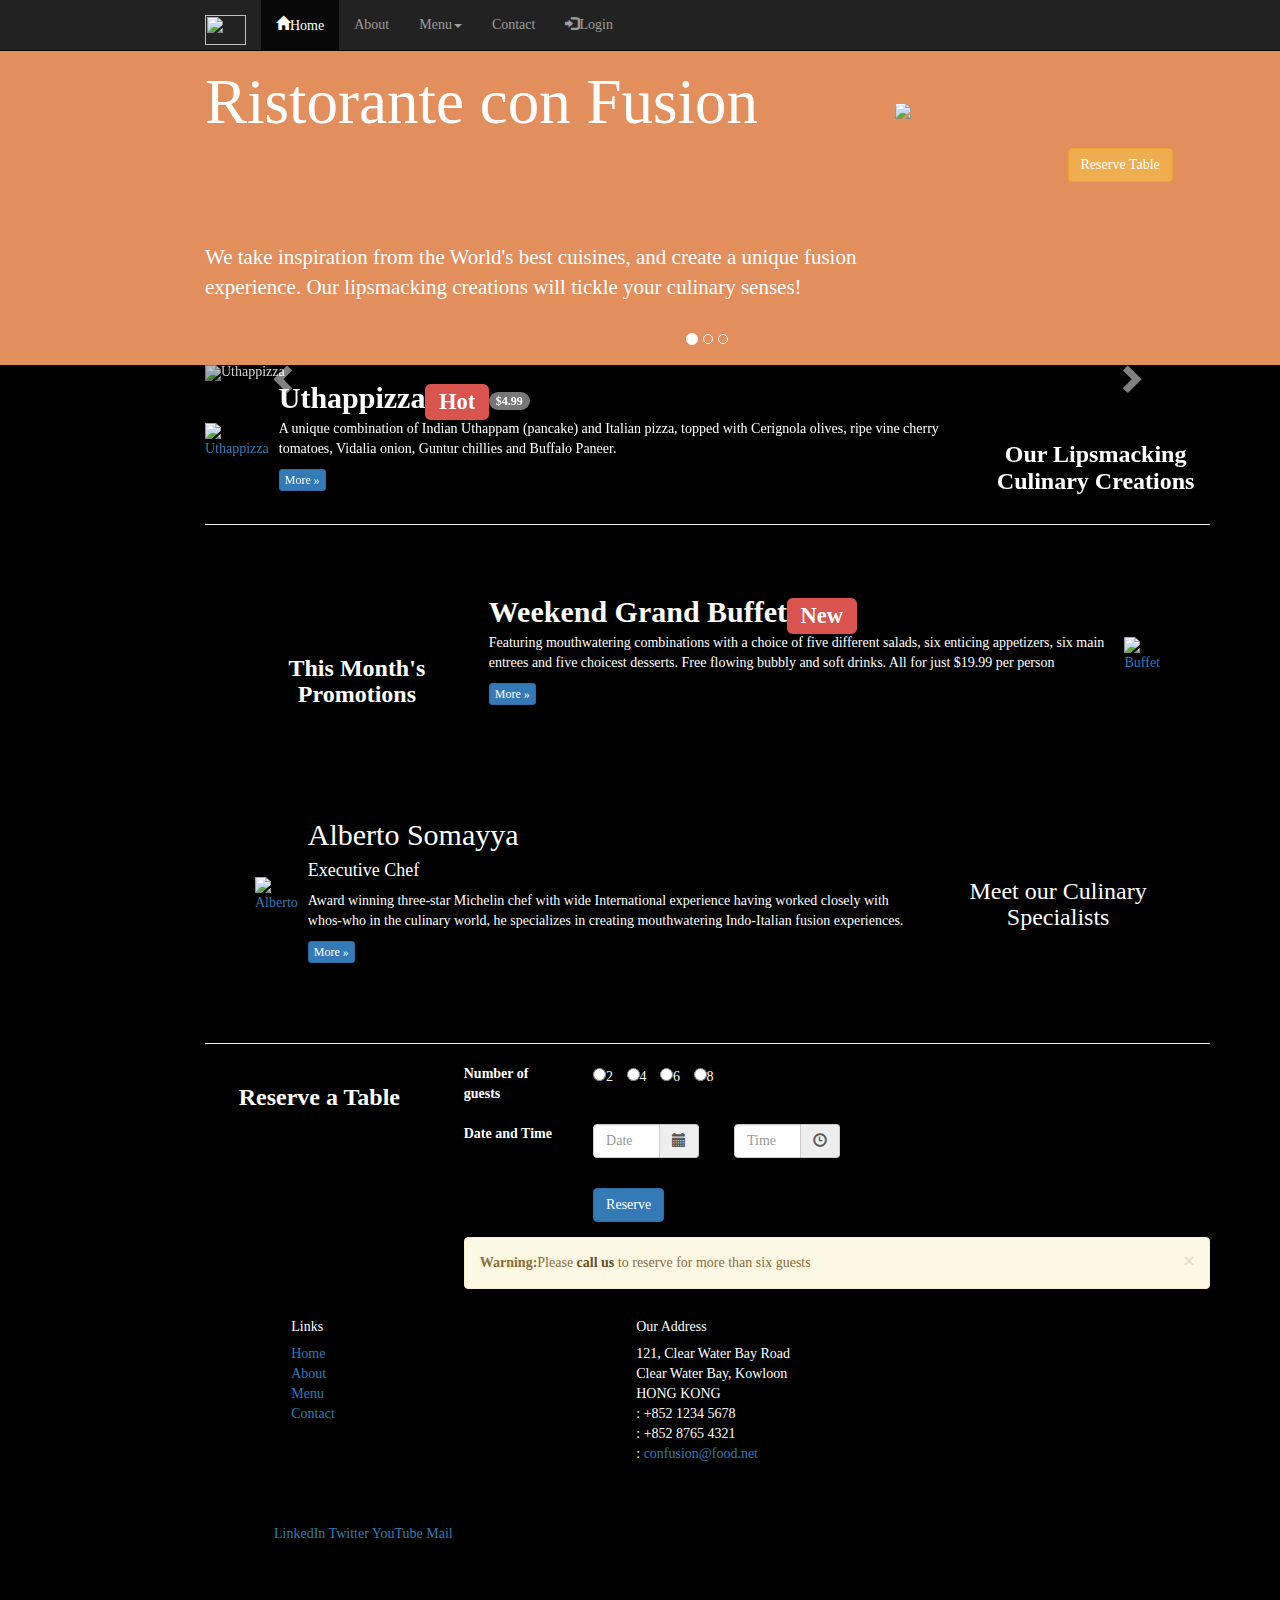
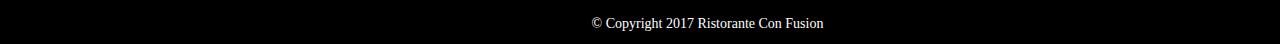
==== index.html @ 0c94b458 "Something really close to me" ====
<!DOCTYPE html>
<html lang="en">

<head>
    <link href="css/bootstrap-theme.min.css" rel="stylesheet">
   <link href="https://maxcdn.bootstrapcdn.com/bootstrap/3.3.5/css/bootstrap-theme.min.css" rel="stylesheet">
    <link rel="stylesheet" href="https://maxcdn.bootstrapcdn.com/bootstrap/3.3.5/css/bootstrap.min.css">
    <link rel="stylesheet" href="font-awesome/css/font-awesome.css">
    <link href="bootstrap-social.css" rel="stylesheet">
    <link href="style.css" rel="stylesheet">
    <meta charset="utf-8">
    <meta http-equiv="X-UA-Compatible" content="IE=edge">
    <meta name="viewport" content="width=device-width, initial-scale=1.0">
    <script src="https://maxcdn.bootstrapcdn.com/bootstrap/3.3.5/js/bootstrap.min.js"></script>
    <script src="https://ajax.googleapis.com/ajax/libs/jquery/1.11.3/jquery.min.js"></script>
    <title>Ristorante Con Fusion</title>
</head>

<body>
    <nav class="navbar navbar-inverse navbar-fixed-top" role="navigation">
        <div class="container">
             <div class="navbar-header">
                    <button type="button" class="navbar-toggle collapsed" data-toggle="collapse" data-target="#navbar" aria-expanded="false" aria-controls="navbar">
                        <span class="sr-only">Toggle navigation</span>
                        <span class="icon-bar"></span>
                        <span class="icon-bar"></span>
                        <span class="icon-bar"></span>
                    </button>
                    <a class="navbar-brand" href="index.html"><img src="img/logo.png" height="30" width="41"></a>
                </div>
            <div id="navbar" class="navbar-collapse collapse col-xs-12">
                <ul class="nav navbar-nav">
                    <li class="active"><a href="#"><span class="glyphicon glyphicon-home" aria-hidden="true">Home</span></a></li>
                    <li><a href="aboutus.html"><span class="glyphicon glyphicon-info"></span>About</a></li>
                    <li class="dropdown">
                        <a href="#" class="dropdown-toggle" data-toggle="dropdown" role="button" aria-haspopup="true" aria-expanded="false">
                        Menu<span class="caret"></span>
                        </a>
                        <ul class="dropdown-menu">
                            <li><a href="#">Appetizers</a></li>
                            <li><a href="#">Main courses</a></li>
                            <li><a href="#">Desserts</a></li>
                            <li><a href="#">Drinks</a></li>
                            <li role="separator" class="divider">
                            </li>
                            <li class="dropdown-header">Specials</li>
                            <li><a href="#">Lunch Buffet</a></li>
                        </ul>
                    </li>
                    <li><a href="contactus.html">Contact</a></li>
                </ul>
                <ul class="nav navbar-nav navbar-right">
                    <li><a data-toggle="modal" href="#loginModal"><span class="glyphicon glyphicon-log-in"></span>Login</a></li>
                </ul>
            </div>
        </div>
    </nav>
    <div id="loginModal" class="modal fade" role="dialog">
        <div class="modal-dialog">
            <div class="modal-content">
                <div class="modal-header">
                    <button type="button" class="close" data-dismiss="modal">&times;</button>
                    <h4 class="modal-title">Login</h4>
                </div>
                <div class="modal-body">
                    <form class="form-inline" role="form">
                        <div class="form-group">
                            <label class="sr-only" for="username"></label>
                            <input type="text" placeholder="Username" class="form-control" id="username" name="username">
                        </div>
                        <div class="form-group">
                            <label class="sr-only" for="pwd"></label>
                            <input type="password" placeholder="Password" class="form-control" id="pwd" name="pwd">
                        </div>
                            <label class="checkbox-inline">
                            <input type="checkbox" value=""><strong style="color:white;">Remember me</strong>
                            </label>
                            <button type="submit" class="btn btn-warning btn-xs">Sign In</button>
                        <button class="btn btn-default btn-xs" data-dismiss="modal">Sign In</button>
                    </form>
                </div>
            </div>
        </div>
    </div>
    <header class="jumbotron">
       
        <!-- Main component for a primary marketing message or call to action -->

        <div class="container">
            <div class="row">
                <div class="col-xs-12 col-sm-8">
                    <h1>Ristorante con Fusion</h1>
                    <p style="padding:40px;"></p>
                    <p>We take inspiration from the World's best cuisines, and create a unique fusion experience. Our lipsmacking creations will tickle your culinary senses!</p>
                </div>
                <div class="col-sm-2 col-xs-12">
                    <p style="padding:20px;"></p>
                    <img src="img/logo.png" class="img-responsive">
                </div>
                <div class="col-sm-2 col-xs-12" style="padding-top:100px;">
                    <a type="button" class="btn btn-warning btn-md" href="#reserve" data-toggle="tooltip" data-placement="right" title="Reserve a table">Reserve Table</a>
                </div>
            </div>
        </div>
    </header>    
    
    <div class="container">
        
        <div class="row row-content">
            <div class="col-xs-12">
                <div id="mycarousel" class="carousel slide" data-ride="carousel">
                    <ol class="carousel-indicators">
                        <li data-target="#mycarousel" data-slide-to="0" class="active"></li>
                        <li data-target="#mycarousel" data-slide-to="1">
                        </li>
                        <li data-target="#mycarousel" data-slide-to="2">
                        </li>
                    </ol>
                    <div class="carousel-inner" role="listbox">
                        <div class="item active">
                            <img class="img-responsive" src="img/uthappizza.png" alt="Uthappizza">
                            <div class="carousel-caption">
                                <h2> Uthappizza<span class="label label-danger label-xs">Hot</span><span class="badge">$4.99</span></h2>
                                     <p>A unique combination of Indian Uthappam (pancake) and Italian pizza, topped with Cerignola olives, ripe vine cherry tomatoes, Vidalia onion, Guntur chillies and Buffalo Paneer.</p>
                        <p><a class="btn btn-primary btn-xs" href="#">More &raquo;</a></p>
                            </div>
                        </div>
                         <div class="item">
                            <img class="img-responsive" src="img/buffet.png" alt="Buffet">
                            <div class="carousel-caption">
                                <h2> Weekend Grand Buffet<span class="label label-danger label-xs">New</span></h2>
                                     <p>Featuring mouthwatering combinations with a choice of five different salads, six enticing appetizers, six main entrees and five choicest desserts. Free flowing bubbly and soft drinks. All for just $19.99 per person </p>
                        <p><a href="#" class="btn btn-primary btn-xs">More &raquo;</a></p>
                            </div>
                        </div>
                    </div>
                <a class="left carousel-control" href="#mycarousel" role="button" data-slide="prev">
                    <span class="glyphicon glyphicon-chevron-left" aria-hidden="true"></span>
                    <span class="sr-only">Previous</span>
                </a>
                <a class="right carousel-control" href="#mycarousel" role="button" data-slide="next">
                    <span class="glyphicon glyphicon-chevron-right" aria-hidden="true"></span>
                    <span class="sr-only">Next</span>
                </a>
                </div>
            </div>
        </div>
        
        
        <div class="row row-content">
            <div class="col-sm-3 col-xs-12 col-sm-push-9">
                <p style="padding:20px;"></p>
                <h3 align=center><strong>Our Lipsmacking Culinary Creations</strong></h3>
            </div>
            <div class="col-sm-pull-3 col-xs-12 col-sm-9">
                <div class="media">
                    <div class="media-left media-middle">
                        <a href="#">
                            <img src="img/uthappizza.png" alt="Uthappizza">
                        </a>
                    </div>
                    <div class="media-body">
                        <h2 class="media-heading"><strong>Uthappizza</strong><span class="label label-danger label-xs">Hot</span><span class="badge">$4.99</span></h2>
                        <p>A unique combination of Indian Uthappam (pancake) and Italian pizza, topped with Cerignola olives, ripe vine cherry tomatoes, Vidalia onion, Guntur chillies and Buffalo Paneer.</p>
                        <p><a class="btn btn-primary btn-xs" href="#">More &raquo;</a></p>
                    </div>
                </div>
            </div>
        </div>
        <hr/>

        <div class="row" style="padding:50px;">
            <div class="col-xs-12 col-sm-3">
                <p style="padding:20px;"></p>
                <h3 align=center><strong>This Month's Promotions</strong></h3>
            </div>
            <div class="col-xs-12 col-sm-9">
                <div class="media">
                    <div class="media-body">
                        <h2 class="media-heading"><strong>Weekend Grand Buffet</strong><span class="label label-danger label-xs">New</span></h2>
                        <p>Featuring mouthwatering combinations with a choice of five different salads, six enticing appetizers, six main entrees and five choicest desserts. Free flowing bubbly and soft drinks. All for just $19.99 per person </p>
                        <p><a href="#" class="btn btn-primary btn-xs">More &raquo;</a></p>
                    </div>
                    <div class="media-middle media-right">
                        <a href="#">
                            <img src="img/buffet.png" alt="Buffet">
                        </a>
                    </div>
                </div>
            </div>
        </div>

        <div class="row" style="padding:50px;">
            <div class="col-xs-12 col-sm-3 col-sm-push-9">
                <p style="padding:20px;"></p>
                <h3 align=center>Meet our Culinary Specialists</h3>
            </div>
            <div class="col-xs-12 col-sm-9 col-sm-pull-3">
                <div class="media">
                    <div class="media-left media-middle">
                        <a href="#">
                            <img src="img/alberto.png" alt="Alberto">
                        </a>
                    </div>
                    <div class="media-body">
                        <h2 class="media-heading">Alberto Somayya</h2>
                        <h4>Executive Chef</h4>
                        <p>Award winning three-star Michelin chef with wide International experience having worked closely with whos-who in the culinary world, he specializes in creating mouthwatering Indo-Italian fusion experiences. </p>
                        <p><a href="#" class="btn btn-primary btn-xs">More &raquo;</a></p>
                    </div>
                </div>
            </div>
        </div>
        <hr/>
        <div class="row">
            <div class="col-xs-12 col-sm-3">
                <h3 align=center id="reserve"><strong>Reserve a Table</strong></h3>
            </div>
            <div class="col-xs-12 col-sm-9">
                <form class="form-horizontal" role="form">
                    <div class="form-group">
                        <div class="col-xs-12 col-sm-2">
                            <label class="control-form" for="guests">Number of guests</label>
                        </div>
                        <div class="col-xs-12 col-sm-7">
                            <ul class="list-unstyled list-inline" id="guests">
                                <li><input type="radio" value="">2</li>
                                <li><input type="radio" value="">4</li>
                                <li><input type="radio" value="">6</li>
                                <li><input type="radio" value="">8</li>
                            </ul>
                        </div>
                    </div>
                    <div class="form-group">
                        <div class="col-xs-12 col-sm-2">
                            <label class="control-form" for="guests">Date and Time</label>
                        </div>
                        <div class="col-xs-12 col-sm-7">
                            <div class="col-xs-12 col-sm-3">
                                <div class="form-group">
                                    <div class="input-group date" id="datepicker">
                                        <input type="text" placeholder="Date" class="form-control">
                                        <span class="input-group-addon">
                                            <span class="glyphicon glyphicon-calendar">
                                            </span>
                                        </span>
                                    </div>
                                </div>
                            </div>
                            <div class="col-xs-12 col-sm-3 col-sm-offset-1">
                                <div class="form-group">
                                    <div class="input-group time" id="timepicker">
                                        <input type="text" placeholder="Time" class="form-control">
                                        <span class="input-group-addon">
                                            <span class="glyphicon glyphicon-time">
                                            </span>
                                        </span>
                                    </div>
                                </div>
                            </div>
                        </div>
                    </div>
                    <div class="form-group">
                        <div class="col-xs-12 col-sm-7 col-sm-push-2">
                            <button class="btn btn-md btn-primary">Reserve</button>
                        </div>
                    </div>
                </form>
                <div class="alert alert-warning alert-dismissible" role="alert">
                    <button type="button" class="close" data-dismiss="alert" aria-label="Close">
                        <span aria-hidden="true">&times;</span>
                    </button>
                    <strong>Warning:</strong>Please<a href="tel: +123456789" class="alert-link"> call us</a> to  reserve for more than six guests
                </div>
            </div>
        </div>
    </div>

    <footer class="row-footer">
        <div class="container">
            <div class="row">             
                <div class="col-xs-offset-1 col-sm-4">
                    <h5>Links</h5>
                    <ul class="list-unstyled">
                        <li><a href="#">Home</a></li>
                        <li><a href="#">About</a></li>
                        <li><a href="#">Menu</a></li>
                        <li><a href="#">Contact</a></li>
                    </ul>
                </div>
                <div class="col-sm-5 col-xs-6">
                    <h5>Our Address</h5>
                    <address>
		              121, Clear Water Bay Road<br>
		              Clear Water Bay, Kowloon<br>
		              HONG KONG<br>
		              <i class="fa fa-phone"></i>: +852 1234 5678<br>
		              <i class="fa fa-fax"></i>: +852 8765 4321<br>
		              <i class="fa fa-envelope"></i>: <a href="mailto:confusion@food.net">confusion@food.net</a>
		           </address>
                </div>
                <div class="col-sm-4 col-xs-12">
                    <div style="padding: 40px 10px;" class="nav navbar-nav">
                        <a class="btn btn-social-icon btn-google-plus" href="http://google.com/+"><i class="fa fa-google-plus"></i></a>
                        <a class="btn btn-social-icon btn-facebook" href="http://www.facebook.com/profile.php?id="><i class="fa fa-facebook" ></i></a>
                        <a href="http://www.linkedin.com/in/">LinkedIn</a>
                        <a href="http://twitter.com/">Twitter</a>
                        <a href="http://youtube.com/">YouTube</a>
                        <a href="mailto:">Mail</a>
                    </div>
                </div>
                <div class="col-xs-12">
                    <p style="padding:10px;"></p>
                    <p align=center>© Copyright 2017 Ristorante Con Fusion</p>
                </div>
            </div>
        </div>
    </footer>
<script>
    $(document).ready(function(){
       $('[data-toggle="collapse"]').collapse(); 
        $('[data-toggle="tooltip"]').tooltip(); 
        $('[data-toggle="modal"]').modal(); 

    });
</script>
</body>

</html>
---- style.css ----
html { overflow:auto; }
body{
    background-color: black;
    color: white;
    font-family: cursive;
    overflow: auto;
}
.body1{
    overflow: auto;
    background-image: url(3.jpeg) ;
    background-size: 1800px 1500px;
}
.navbar{
       margin-bottom: 0px;
}

.global {
    padding-top: 20px;
	background: #D7D7D7;
}
.logoBox {
	background: #fe5c06;
	height: 100px;
	position: absolute;
	top: 0;
	left: -50%;
	width: 100%;
	z-index: -1;
	margin-left: -315px;
}

#myModal{
    color: black;
}
.jumbotron{
    background-color: #E28E5D;
    margin-bottom: 0px;
    margin-top: 0px;
    text-decoration: overline;
    /*background-image: url(images.jpeg);*/
}
.carousel-inner{
  width:100%;
  max-height: 700px !important;
}
.carousel-inner > .item > img {
    margin: 0 auto;
}
.carousel-inner > .item > video {
    margin: 20px auto;
}
.item{
    align-content: center;
    align-items: center;
}

.thumbnail{
   width:250px;
   height:250px;
    color: black;
    background: white;
    box-shadow:5px 5px 10px #888888;
}
.thumbnail > img{
   height: 200px;
    width: auto;
    background-color: aqua;
}
.container{
    padding-left: 150px;
}
.sub{
    background-color: dimgray;
    border-width: thin;
    display: block;
    /*margin-top: 10px;*/
    /*margin-bottom: 20px;*/
    height: 50px;
    box-shadow:5px 5px 10px #888888; 
}
.h3{
    padding-top: 10px;
    padding-left: 20px;
}
#carouselButtons {
    margin-left: 100px;
    position: absolute;
    bottom: 0px;
}

#countdown{
	width: 465px;
	height: 163px;
	text-align: center;
	background: #222;
	background-image: -webkit-linear-gradient(top, #222, #333, #333, #222); 
	background-image:    -moz-linear-gradient(top, #222, #333, #333, #222);
	background-image:     -ms-linear-gradient(top, #222, #333, #333, #222);
	background-image:      -o-linear-gradient(top, #222, #333, #333, #222);
	border: 1px solid #111;
	border-radius: 5px;
	box-shadow: 0px 0px 8px rgba(0, 0, 0, 0.6);
	margin: auto;
	padding: 24px 0;
	position: absolute;
  top: 0; bottom: 0; left: 0; right: 0;
}

#countdown:before{
	content:"";
	width: 8px;
	height: 65px;
	background: #444;
	background-image: -webkit-linear-gradient(top, #555, #444, #444, #555); 
	background-image:    -moz-linear-gradient(top, #555, #444, #444, #555);
	background-image:     -ms-linear-gradient(top, #555, #444, #444, #555);
	background-image:      -o-linear-gradient(top, #555, #444, #444, #555);
	border: 1px solid #111;
	border-top-left-radius: 6px;
	border-bottom-left-radius: 6px;
	display: block;
	position: absolute;
	top: 48px; left: -10px;
}

#countdown:after{
	content:"";
	width: 8px;
	height: 65px;
	background: #444;
	background-image: -webkit-linear-gradient(top, #555, #444, #444, #555); 
	background-image:    -moz-linear-gradient(top, #555, #444, #444, #555);
	background-image:     -ms-linear-gradient(top, #555, #444, #444, #555);
	background-image:      -o-linear-gradient(top, #555, #444, #444, #555);
	border: 1px solid #111;
	border-top-right-radius: 6px;
	border-bottom-right-radius: 6px;
	display: block;
	position: absolute;
	top: 48px; right: -10px;
}

#countdown #tiles{
	position: relative;
	z-index: 1;
}

#countdown #tiles > span{
	width: 92px;
	max-width: 92px;
	font: bold 48px 'Droid Sans', Arial, sans-serif;
	text-align: center;
	color: #111;
	background-color: #ddd;
	background-image: -webkit-linear-gradient(top, #bbb, #eee); 
	background-image:    -moz-linear-gradient(top, #bbb, #eee);
	background-image:     -ms-linear-gradient(top, #bbb, #eee);
	background-image:      -o-linear-gradient(top, #bbb, #eee);
	border-top: 1px solid #fff;
	border-radius: 3px;
	box-shadow: 0px 0px 12px rgba(0, 0, 0, 0.7);
	margin: 0 7px;
	padding: 18px 0;
	display: inline-block;
	position: relative;
}

#countdown #tiles > span:before{
	content:"";
	width: 100%;
	height: 13px;
	background: #111;
	display: block;
	padding: 0 3px;
	position: absolute;
	top: 41%; left: -3px;
	z-index: -1;
}

#countdown #tiles > span:after{
	content:"";
	width: 100%;
	height: 1px;
	background: #eee;
	border-top: 1px solid #333;
	display: block;
	position: absolute;
	top: 48%; left: 0;
}

#countdown .labels{
	width: 100%;
	height: 25px;
	text-align: center;
	position: absolute;
	bottom: 8px;
}

#countdown .labels li{
	width: 102px;
	font: bold 15px 'Droid Sans', Arial, sans-serif;
	color: #f47321;
	text-shadow: 1px 1px 0px #000;
	text-align: center;
	text-transform: uppercase;
	display: inline-block;
}
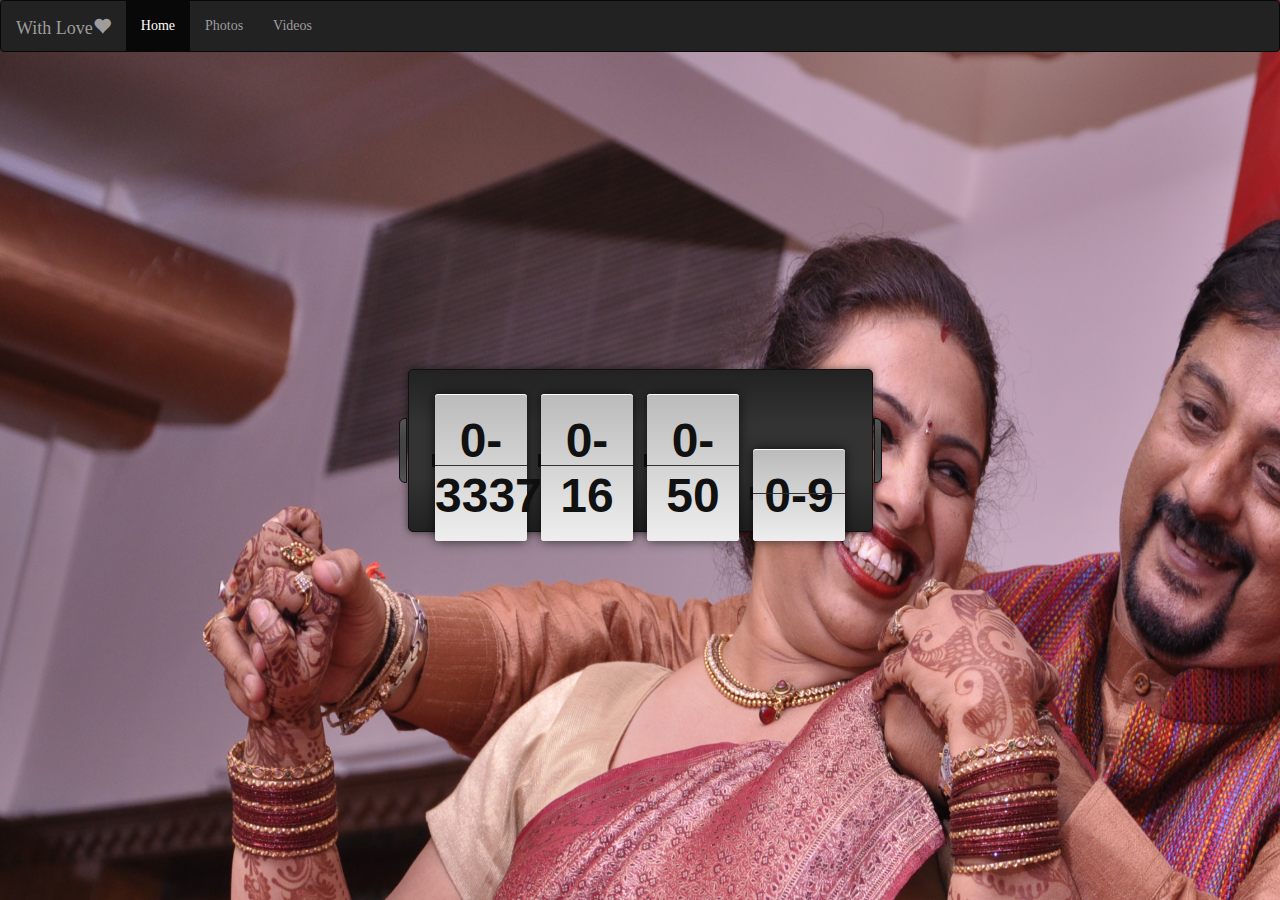
==== commit 4b0f8d00: "Add files via upload" ====
--- a/index.html
+++ b/index.html
@@ -1,330 +1,350 @@
-
-<!DOCTYPE html>
-<html lang="en">
-
-<head>
-    <link href="css/bootstrap-theme.min.css" rel="stylesheet">
-   <link href="https://maxcdn.bootstrapcdn.com/bootstrap/3.3.5/css/bootstrap-theme.min.css" rel="stylesheet">
-    <link rel="stylesheet" href="https://maxcdn.bootstrapcdn.com/bootstrap/3.3.5/css/bootstrap.min.css">
-    <link rel="stylesheet" href="font-awesome/css/font-awesome.css">
-    <link href="bootstrap-social.css" rel="stylesheet">
-    <link href="style.css" rel="stylesheet">
-    <meta charset="utf-8">
-    <meta http-equiv="X-UA-Compatible" content="IE=edge">
-    <meta name="viewport" content="width=device-width, initial-scale=1.0">
-    <script src="https://maxcdn.bootstrapcdn.com/bootstrap/3.3.5/js/bootstrap.min.js"></script>
-    <script src="https://ajax.googleapis.com/ajax/libs/jquery/1.11.3/jquery.min.js"></script>
-    <title>Ristorante Con Fusion</title>
-</head>
-
-<body>
-    <nav class="navbar navbar-inverse navbar-fixed-top" role="navigation">
-        <div class="container">
-             <div class="navbar-header">
-                    <button type="button" class="navbar-toggle collapsed" data-toggle="collapse" data-target="#navbar" aria-expanded="false" aria-controls="navbar">
-                        <span class="sr-only">Toggle navigation</span>
-                        <span class="icon-bar"></span>
-                        <span class="icon-bar"></span>
-                        <span class="icon-bar"></span>
-                    </button>
-                    <a class="navbar-brand" href="index.html"><img src="img/logo.png" height="30" width="41"></a>
-                </div>
-            <div id="navbar" class="navbar-collapse collapse col-xs-12">
-                <ul class="nav navbar-nav">
-                    <li class="active"><a href="#"><span class="glyphicon glyphicon-home" aria-hidden="true">Home</span></a></li>
-                    <li><a href="aboutus.html"><span class="glyphicon glyphicon-info"></span>About</a></li>
-                    <li class="dropdown">
-                        <a href="#" class="dropdown-toggle" data-toggle="dropdown" role="button" aria-haspopup="true" aria-expanded="false">
-                        Menu<span class="caret"></span>
-                        </a>
-                        <ul class="dropdown-menu">
-                            <li><a href="#">Appetizers</a></li>
-                            <li><a href="#">Main courses</a></li>
-                            <li><a href="#">Desserts</a></li>
-                            <li><a href="#">Drinks</a></li>
-                            <li role="separator" class="divider">
-                            </li>
-                            <li class="dropdown-header">Specials</li>
-                            <li><a href="#">Lunch Buffet</a></li>
-                        </ul>
-                    </li>
-                    <li><a href="contactus.html">Contact</a></li>
-                </ul>
-                <ul class="nav navbar-nav navbar-right">
-                    <li><a data-toggle="modal" href="#loginModal"><span class="glyphicon glyphicon-log-in"></span>Login</a></li>
-                </ul>
-            </div>
-        </div>
-    </nav>
-    <div id="loginModal" class="modal fade" role="dialog">
-        <div class="modal-dialog">
-            <div class="modal-content">
-                <div class="modal-header">
-                    <button type="button" class="close" data-dismiss="modal">&times;</button>
-                    <h4 class="modal-title">Login</h4>
-                </div>
-                <div class="modal-body">
-                    <form class="form-inline" role="form">
-                        <div class="form-group">
-                            <label class="sr-only" for="username"></label>
-                            <input type="text" placeholder="Username" class="form-control" id="username" name="username">
-                        </div>
-                        <div class="form-group">
-                            <label class="sr-only" for="pwd"></label>
-                            <input type="password" placeholder="Password" class="form-control" id="pwd" name="pwd">
-                        </div>
-                            <label class="checkbox-inline">
-                            <input type="checkbox" value=""><strong style="color:white;">Remember me</strong>
-                            </label>
-                            <button type="submit" class="btn btn-warning btn-xs">Sign In</button>
-                        <button class="btn btn-default btn-xs" data-dismiss="modal">Sign In</button>
-                    </form>
-                </div>
-            </div>
-        </div>
-    </div>
-    <header class="jumbotron">
-       
-        <!-- Main component for a primary marketing message or call to action -->
-
-        <div class="container">
-            <div class="row">
-                <div class="col-xs-12 col-sm-8">
-                    <h1>Ristorante con Fusion</h1>
-                    <p style="padding:40px;"></p>
-                    <p>We take inspiration from the World's best cuisines, and create a unique fusion experience. Our lipsmacking creations will tickle your culinary senses!</p>
-                </div>
-                <div class="col-sm-2 col-xs-12">
-                    <p style="padding:20px;"></p>
-                    <img src="img/logo.png" class="img-responsive">
-                </div>
-                <div class="col-sm-2 col-xs-12" style="padding-top:100px;">
-                    <a type="button" class="btn btn-warning btn-md" href="#reserve" data-toggle="tooltip" data-placement="right" title="Reserve a table">Reserve Table</a>
-                </div>
-            </div>
-        </div>
-    </header>    
-    
-    <div class="container">
-        
-        <div class="row row-content">
-            <div class="col-xs-12">
-                <div id="mycarousel" class="carousel slide" data-ride="carousel">
-                    <ol class="carousel-indicators">
-                        <li data-target="#mycarousel" data-slide-to="0" class="active"></li>
-                        <li data-target="#mycarousel" data-slide-to="1">
-                        </li>
-                        <li data-target="#mycarousel" data-slide-to="2">
-                        </li>
-                    </ol>
-                    <div class="carousel-inner" role="listbox">
-                        <div class="item active">
-                            <img class="img-responsive" src="img/uthappizza.png" alt="Uthappizza">
-                            <div class="carousel-caption">
-                                <h2> Uthappizza<span class="label label-danger label-xs">Hot</span><span class="badge">$4.99</span></h2>
-                                     <p>A unique combination of Indian Uthappam (pancake) and Italian pizza, topped with Cerignola olives, ripe vine cherry tomatoes, Vidalia onion, Guntur chillies and Buffalo Paneer.</p>
-                        <p><a class="btn btn-primary btn-xs" href="#">More &raquo;</a></p>
-                            </div>
-                        </div>
-                         <div class="item">
-                            <img class="img-responsive" src="img/buffet.png" alt="Buffet">
-                            <div class="carousel-caption">
-                                <h2> Weekend Grand Buffet<span class="label label-danger label-xs">New</span></h2>
-                                     <p>Featuring mouthwatering combinations with a choice of five different salads, six enticing appetizers, six main entrees and five choicest desserts. Free flowing bubbly and soft drinks. All for just $19.99 per person </p>
-                        <p><a href="#" class="btn btn-primary btn-xs">More &raquo;</a></p>
-                            </div>
-                        </div>
-                    </div>
-                <a class="left carousel-control" href="#mycarousel" role="button" data-slide="prev">
-                    <span class="glyphicon glyphicon-chevron-left" aria-hidden="true"></span>
-                    <span class="sr-only">Previous</span>
-                </a>
-                <a class="right carousel-control" href="#mycarousel" role="button" data-slide="next">
-                    <span class="glyphicon glyphicon-chevron-right" aria-hidden="true"></span>
-                    <span class="sr-only">Next</span>
-                </a>
-                </div>
-            </div>
-        </div>
-        
-        
-        <div class="row row-content">
-            <div class="col-sm-3 col-xs-12 col-sm-push-9">
-                <p style="padding:20px;"></p>
-                <h3 align=center><strong>Our Lipsmacking Culinary Creations</strong></h3>
-            </div>
-            <div class="col-sm-pull-3 col-xs-12 col-sm-9">
-                <div class="media">
-                    <div class="media-left media-middle">
-                        <a href="#">
-                            <img src="img/uthappizza.png" alt="Uthappizza">
-                        </a>
-                    </div>
-                    <div class="media-body">
-                        <h2 class="media-heading"><strong>Uthappizza</strong><span class="label label-danger label-xs">Hot</span><span class="badge">$4.99</span></h2>
-                        <p>A unique combination of Indian Uthappam (pancake) and Italian pizza, topped with Cerignola olives, ripe vine cherry tomatoes, Vidalia onion, Guntur chillies and Buffalo Paneer.</p>
-                        <p><a class="btn btn-primary btn-xs" href="#">More &raquo;</a></p>
-                    </div>
-                </div>
-            </div>
-        </div>
-        <hr/>
-
-        <div class="row" style="padding:50px;">
-            <div class="col-xs-12 col-sm-3">
-                <p style="padding:20px;"></p>
-                <h3 align=center><strong>This Month's Promotions</strong></h3>
-            </div>
-            <div class="col-xs-12 col-sm-9">
-                <div class="media">
-                    <div class="media-body">
-                        <h2 class="media-heading"><strong>Weekend Grand Buffet</strong><span class="label label-danger label-xs">New</span></h2>
-                        <p>Featuring mouthwatering combinations with a choice of five different salads, six enticing appetizers, six main entrees and five choicest desserts. Free flowing bubbly and soft drinks. All for just $19.99 per person </p>
-                        <p><a href="#" class="btn btn-primary btn-xs">More &raquo;</a></p>
-                    </div>
-                    <div class="media-middle media-right">
-                        <a href="#">
-                            <img src="img/buffet.png" alt="Buffet">
-                        </a>
-                    </div>
-                </div>
-            </div>
-        </div>
-
-        <div class="row" style="padding:50px;">
-            <div class="col-xs-12 col-sm-3 col-sm-push-9">
-                <p style="padding:20px;"></p>
-                <h3 align=center>Meet our Culinary Specialists</h3>
-            </div>
-            <div class="col-xs-12 col-sm-9 col-sm-pull-3">
-                <div class="media">
-                    <div class="media-left media-middle">
-                        <a href="#">
-                            <img src="img/alberto.png" alt="Alberto">
-                        </a>
-                    </div>
-                    <div class="media-body">
-                        <h2 class="media-heading">Alberto Somayya</h2>
-                        <h4>Executive Chef</h4>
-                        <p>Award winning three-star Michelin chef with wide International experience having worked closely with whos-who in the culinary world, he specializes in creating mouthwatering Indo-Italian fusion experiences. </p>
-                        <p><a href="#" class="btn btn-primary btn-xs">More &raquo;</a></p>
-                    </div>
-                </div>
-            </div>
-        </div>
-        <hr/>
-        <div class="row">
-            <div class="col-xs-12 col-sm-3">
-                <h3 align=center id="reserve"><strong>Reserve a Table</strong></h3>
-            </div>
-            <div class="col-xs-12 col-sm-9">
-                <form class="form-horizontal" role="form">
-                    <div class="form-group">
-                        <div class="col-xs-12 col-sm-2">
-                            <label class="control-form" for="guests">Number of guests</label>
-                        </div>
-                        <div class="col-xs-12 col-sm-7">
-                            <ul class="list-unstyled list-inline" id="guests">
-                                <li><input type="radio" value="">2</li>
-                                <li><input type="radio" value="">4</li>
-                                <li><input type="radio" value="">6</li>
-                                <li><input type="radio" value="">8</li>
-                            </ul>
-                        </div>
-                    </div>
-                    <div class="form-group">
-                        <div class="col-xs-12 col-sm-2">
-                            <label class="control-form" for="guests">Date and Time</label>
-                        </div>
-                        <div class="col-xs-12 col-sm-7">
-                            <div class="col-xs-12 col-sm-3">
-                                <div class="form-group">
-                                    <div class="input-group date" id="datepicker">
-                                        <input type="text" placeholder="Date" class="form-control">
-                                        <span class="input-group-addon">
-                                            <span class="glyphicon glyphicon-calendar">
-                                            </span>
-                                        </span>
-                                    </div>
-                                </div>
-                            </div>
-                            <div class="col-xs-12 col-sm-3 col-sm-offset-1">
-                                <div class="form-group">
-                                    <div class="input-group time" id="timepicker">
-                                        <input type="text" placeholder="Time" class="form-control">
-                                        <span class="input-group-addon">
-                                            <span class="glyphicon glyphicon-time">
-                                            </span>
-                                        </span>
-                                    </div>
-                                </div>
-                            </div>
-                        </div>
-                    </div>
-                    <div class="form-group">
-                        <div class="col-xs-12 col-sm-7 col-sm-push-2">
-                            <button class="btn btn-md btn-primary">Reserve</button>
-                        </div>
-                    </div>
-                </form>
-                <div class="alert alert-warning alert-dismissible" role="alert">
-                    <button type="button" class="close" data-dismiss="alert" aria-label="Close">
-                        <span aria-hidden="true">&times;</span>
-                    </button>
-                    <strong>Warning:</strong>Please<a href="tel: +123456789" class="alert-link"> call us</a> to  reserve for more than six guests
-                </div>
-            </div>
-        </div>
-    </div>
-
-    <footer class="row-footer">
-        <div class="container">
-            <div class="row">             
-                <div class="col-xs-offset-1 col-sm-4">
-                    <h5>Links</h5>
-                    <ul class="list-unstyled">
-                        <li><a href="#">Home</a></li>
-                        <li><a href="#">About</a></li>
-                        <li><a href="#">Menu</a></li>
-                        <li><a href="#">Contact</a></li>
-                    </ul>
-                </div>
-                <div class="col-sm-5 col-xs-6">
-                    <h5>Our Address</h5>
-                    <address>
-		              121, Clear Water Bay Road<br>
-		              Clear Water Bay, Kowloon<br>
-		              HONG KONG<br>
-		              <i class="fa fa-phone"></i>: +852 1234 5678<br>
-		              <i class="fa fa-fax"></i>: +852 8765 4321<br>
-		              <i class="fa fa-envelope"></i>: <a href="mailto:confusion@food.net">confusion@food.net</a>
-		           </address>
-                </div>
-                <div class="col-sm-4 col-xs-12">
-                    <div style="padding: 40px 10px;" class="nav navbar-nav">
-                        <a class="btn btn-social-icon btn-google-plus" href="http://google.com/+"><i class="fa fa-google-plus"></i></a>
-                        <a class="btn btn-social-icon btn-facebook" href="http://www.facebook.com/profile.php?id="><i class="fa fa-facebook" ></i></a>
-                        <a href="http://www.linkedin.com/in/">LinkedIn</a>
-                        <a href="http://twitter.com/">Twitter</a>
-                        <a href="http://youtube.com/">YouTube</a>
-                        <a href="mailto:">Mail</a>
-                    </div>
-                </div>
-                <div class="col-xs-12">
-                    <p style="padding:10px;"></p>
-                    <p align=center>© Copyright 2017 Ristorante Con Fusion</p>
-                </div>
-            </div>
-        </div>
-    </footer>
-<script>
-    $(document).ready(function(){
-       $('[data-toggle="collapse"]').collapse(); 
-        $('[data-toggle="tooltip"]').tooltip(); 
-        $('[data-toggle="modal"]').modal(); 
-
-    });
-</script>
-</body>
-
+<!DOCTYPE html>
+<html>
+<head>
+    <meta name="viewport" content="width=device-width, initial-scale=1">
+    <script src="angular.min.js"></script>
+    <link rel="stylesheet" href="https://maxcdn.bootstrapcdn.com/bootstrap/3.3.7/css/bootstrap.min.css">
+  <script src="https://ajax.googleapis.com/ajax/libs/jquery/3.2.0/jquery.min.js"></script>
+  <script src="https://maxcdn.bootstrapcdn.com/bootstrap/3.3.7/js/bootstrap.min.js"></script>
+    <link rel="stylesheet" href="style.css"/>
+    <title>Love you</title>
+</head>
+<body id="body">
+    
+<div class="modal fade" id="myModal" tabindex="-1" role="dialog" aria-labelledby="exampleModalLabel" aria-hidden="true">
+  <div class="modal-dialog" role="document">
+    <div class="modal-content">
+      <div class="modal-header">
+        <h5 class="modal-title" id="exampleModalLabel">Memory Lane 1</h5>
+        <button type="button" class="close" data-dismiss="modal" aria-label="Close">
+          <span aria-hidden="true">&times;</span>
+        </button>
+      </div>
+      <div class="modal-body">
+          <div id="myCarousel" class="carousel slide" data-ride="carousel">
+  <!-- Indicators -->
+  <ol class="carousel-indicators">
+    <li data-target="#myCarousel" data-slide-to="0" class="active"></li>
+    <li data-target="#myCarousel" data-slide-to="1"></li>
+    <li data-target="#myCarousel" data-slide-to="2"></li>
+    <li data-target="#myCarousel" data-slide-to="3"></li>
+  </ol>
+
+  <!-- Wrapper for slides -->
+  <div class="carousel-inner" role="listbox">
+    <div class="item active">
+      <img src="IMG-20160507-WA0007.jpg" alt="Chania" class="img-responsive">
+    </div>
+
+    <div class="item">
+      <img src="7.jpg" alt="Chania" class="img-responsive">
+    </div>
+
+    <div class="item">
+      <img src="3.jpeg" alt="Flower" class="img-responsive">
+    </div>
+
+    <div class="item">
+      <img src="5.jpg" alt="Flower" class="img-responsive">
+    </div>
+  </div>
+
+  <!-- Left and right controls -->
+  <a class="left carousel-control" href="#myCarousel" role="button" data-slide="prev">
+    <span class="glyphicon glyphicon-chevron-left" aria-hidden="true"></span>
+    <span class="sr-only">Previous</span>
+  </a>
+  <a class="right carousel-control" href="#myCarousel" role="button" data-slide="next">
+    <span class="glyphicon glyphicon-chevron-right" aria-hidden="true"></span>
+    <span class="sr-only">Next</span>
+  </a>
+</div>
+      </div>
+      <!--<div class="modal-footer">
+        <button type="button" class="btn btn-secondary" data-dismiss="modal">Close</button>
+        <button type="button" class="btn btn-primary">Save changes</button>
+      </div>-->
+    </div>
+  </div>
+</div>
+    <nav class="navbar navbar-inverse">
+        <div class="container-fluid">
+            <div class="navbar-header">
+                <button type="button" class="navbar-toggle" data-toggle="collapse" data-target="#mynavbar">
+                    <span class="icon-bar"></span>
+                    <span class="icon-bar"></span>
+                    <span class="icon-bar"></span> 
+                </button>
+                <a class="navbar-brand" href="practice1.html">With Love<span class="glyphicon glyphicon-heart"></span></a>
+            </div>
+            <div class="collapse navbar-collapse" id="mynavbar">
+                <ul class="nav navbar-nav">
+                    <li class="active"><a href="#">Home</a><em></em><strong></strong></li>
+                    <li><a href="#gallery">Photos</a><em></em><strong></strong></li>
+                    <li><a href="#videos">Videos</a><em></em><strong></strong></li>
+                </ul>
+            </div>
+        </div>
+        
+    </nav>
+    <div id="countdown" class="hidden">
+  <div id="tiles"></div>
+  <div class="labels">
+    <li>Days</li>
+    <li>Hours</li>
+    <li>Mins</li>
+    <li>Secs</li>
+  </div>
+</div>
+    <div id="change" class="hidden">
+    <header class="jumbotron">
+        <div class="container-fluid">
+        <div class="row">
+            <div class="col-sm-8 col-xs-12">
+                <h1>Happy 27th Anniversary!</h1>
+                <p style="padding:10px;"></p>
+            <p>I don't know how to say this, but we are really blessed to have you as our parents. We couldn't have asked for more. You gave us everything; sometimes denying yourself of things that you desired. 
+</p></div>
+
+          <div class="col-sm-2 col-xs-12">
+        <img src="4.jpg" class="img-responsive img-circle" alt="Love"/>
+              </div>
+      </div>
+            </div>
+    </header>
+    
+<div id="myCarousel" class="carousel slide" data-ride="carousel">
+  <!-- Indicators -->
+  <ol class="carousel-indicators">
+    <li data-target="#myCarousel" data-slide-to="0" class="active"></li>
+    <li data-target="#myCarousel" data-slide-to="1"></li>
+    <li data-target="#myCarousel" data-slide-to="2"></li>
+    <li data-target="#myCarousel" data-slide-to="3"></li>
+  </ol>
+
+  <!-- Wrapper for slides -->
+  <div class="carousel-inner" role="listbox">
+    <div class="item active">
+      <img src="IMG-20160507-WA0007.jpg" alt="Chania" class="img-responsive">
+    </div>
+
+    <div class="item">
+      <img src="7.jpg" alt="Chania" class="img-responsive">
+    </div>
+
+    <div class="item">
+      <img src="3.jpeg" alt="Flower" class="img-responsive">
+    </div>
+
+    <div class="item">
+      <img src="5.jpg" alt="Flower" class="img-responsive">
+    </div>
+  </div>
+
+  <!-- Left and right controls -->
+  <a class="left carousel-control" href="#myCarousel" role="button" data-slide="prev">
+    <span class="glyphicon glyphicon-chevron-left" aria-hidden="true"></span>
+    <span class="sr-only">Previous</span>
+  </a>
+  <a class="right carousel-control" href="#myCarousel" role="button" data-slide="next">
+    <span class="glyphicon glyphicon-chevron-right" aria-hidden="true"></span>
+    <span class="sr-only">Next</span>
+  </a>
+</div>
+    
+<div class="" id="gallery">
+   <!-- <h3 class="h3">Gallery</h3>-->
+   
+ 
+</div>
+ <div class="global">
+     <div class="container">
+    <div class="row">
+     <div class="">
+        <a href="#myModal" data-toggle="modal" ng-click=""><div class="col-xs-12 col-sm-3 thumbnail">
+        <img src="6.jpg" alt="1" class="img-responsive">
+         Memory Lane 1
+         </img>
+         </div></a>
+
+         <div class="col-sm-1">
+     </div>
+         <div class="col-xs-12 col-sm-3 thumbnail">
+        <img src="2.jpg" alt="1" class="img-responsive">
+         Memory Lane 2
+         </img>
+         </div>
+     <div class="col-sm-1">
+     </div>
+     <a href="#">
+      <div class="col-xs-12 col-sm-3 thumbnail">
+        <img src="8.jpg" alt="1" class="img-responsive">
+         Memory lane 3
+         </img>
+         </div></a>
+     <div class="col-sm-1">
+     </div>
+     <div class="col-xs-12 col-sm-3 thumbnail">
+        <img src="IMG-20150508-WA0001.jpg" alt="1" class="img-responsive">
+         Memory lane 4
+         </img>
+         </div>
+     <div class="col-sm-1">
+     </div>
+     <div class="col-xs-12 col-sm-3 thumbnail">
+        <img src="IMG-20151220-WA0032%20(187).jpg" alt="1" class="img-responsive">
+         Memory lane 5
+         </img>
+         </div>
+ <div class="col-sm-1">
+     </div>
+ <div class="col-xs-12 col-sm-3 thumbnail">
+        <img src="IMG-20161210-WA0009.jpg" alt="1" class="img-responsive">
+         Memory lane 6
+         </img>
+         </div>
+ <div class="col-sm-1">
+     </div>
+ <div class="col-xs-12 col-sm-3 thumbnail">
+        <img src="IMG-20160904-WA0005.jpg" alt="1" class="img-responsive">
+         Memory lane 7
+         </img>
+         </div>
+ <div class="col-sm-1">
+     </div>
+ <div class="col-xs-12 col-sm-3 thumbnail">
+        <img src="IMG-20160904-WA0003.jpg" alt="1" class="img-responsive">
+         Memory lane 8
+         </img>
+         </div>
+ <div class="col-sm-1">
+     </div>
+ <div class="col-xs-12 col-sm-3 thumbnail">
+        <img src="1.jpg" alt="1" class="img-responsive">
+         Memory lane 9
+         </img>
+         </div>
+ <div class="col-sm-1">
+     </div>
+ <div class="col-xs-12 col-sm-3 thumbnail">
+        <img src="IMG-20160506-WA0023.jpg" alt="1" class="img-responsive">
+         Memory lane 10
+         </img>
+         </div>
+ <div class="col-sm-1">
+     </div>
+ <div class="col-xs-12 col-sm-3 thumbnail">
+        <img src="IMG-20160506-WA0013.jpg" alt="1" class="img-responsive">
+         Memory lane 11
+         </img>
+         </div>
+<div class="col-sm-1">
+     </div>
+<div class="col-xs-12 col-sm-3 thumbnail">
+        <img src="IMG_20170117_210549951.jpg" alt="1" class="img-responsive">
+         Memory lane 12
+         </img>
+         </div>
+        </div>
+    
+     
+     
+     </div>
+    </div>
+    </div>   
+<div class="vid" id="videos">
+   <div id="myCarousel" class="carousel slide" data-ride="carousel">
+  <!-- Indicators 
+  <ol class="carousel-indicators">
+    <li data-target="#myCarousel" data-slide-to="0" class="active"></li>
+    <li data-target="#myCarousel" data-slide-to="1"></li>
+    <li data-target="#myCarousel" data-slide-to="2"></li>
+    <li data-target="#myCarousel" data-slide-to="3"></li>
+  </ol>-->
+
+  <!-- Wrapper for slides -->
+  <div class="carousel-inner" role="listbox">
+    <div class="item active text-center">
+
+            <video controls play>
+                 <source src="WhatsApp%20Video%202017-03-19%20at%2000.38.14.mp4" width="1024" height="552" type="video/mp4">
+              </video>
+         </div>
+
+    <div class="item">
+     <iframe width="100%" height="100%" src="https://www.youtube.com/watch?v=5w3u1kvxQvI" frameborder="0" allowfullscreen=""></iframe>
+    </div>
+
+  
+ 
+
+  <!-- Left and right controls -->
+  <a class="left carousel-control" href="#myCarousel" role="button" data-slide="prev">
+    <span class="glyphicon glyphicon-chevron-left" aria-hidden="true"></span>
+    <span class="sr-only">Previous</span>
+  </a>
+  <a class="right carousel-control" href="#myCarousel" role="button" data-slide="next">
+    <span class="glyphicon glyphicon-chevron-right" aria-hidden="true"></span>
+    <span class="sr-only">Next</span>
+  </a>
+</div>
+ 
+</div>
+</div>
+</div>
+</body>
+<script>
+    $(document).ready(function(){
+        var target_date = new Date().getTime() + (new Date(2017, 5, 6)-new Date().getTime());
+
+        if(target_date!=0){
+    console.log(target_date);
+    $('#body').addClass('body1');
+   // $('#change').hide();
+    $('#countdown').removeClass('hidden');
+    var days, hours, minutes, seconds; // variables for time units
+
+//$("#tiles").clone().appendTo($("#countdown"));
+//$( "#tiles" ).appendTo( "#countdown"); // get tag element
+console.log("countdown"+countdown);
+getCountdown();
+
+setInterval(function () { getCountdown(); }, 1000);
+}else{
+        $('#countdown').addClass('hidden');
+        $('#change').removeClass('hidden');
+
+
+}
+
+function getCountdown(){
+
+	// find the amount of "seconds" between now and target
+	var current_date = new Date().getTime();
+	var seconds_left = (target_date - current_date) / 1000;
+
+	days = pad( parseInt(seconds_left / 86400) );
+	seconds_left = seconds_left % 86400;
+		 
+	hours = pad( parseInt(seconds_left / 3600) );
+	seconds_left = seconds_left % 3600;
+		  
+	minutes = pad( parseInt(seconds_left / 60) );
+	seconds = pad( parseInt( seconds_left % 60 ) );
+
+	// format countdown string + set tag value
+	$('#tiles').html("<span>" + days + "</span><span>" + hours + "</span><span>" + minutes + "</span><span>" + seconds + "</span>"); 
+}
+
+function pad(n) {
+	return (n < 10 ? '0' : '') + n;
+}
+    });
+    
+   // set the countdown date
+    
+
+
+
+</script>
 </html>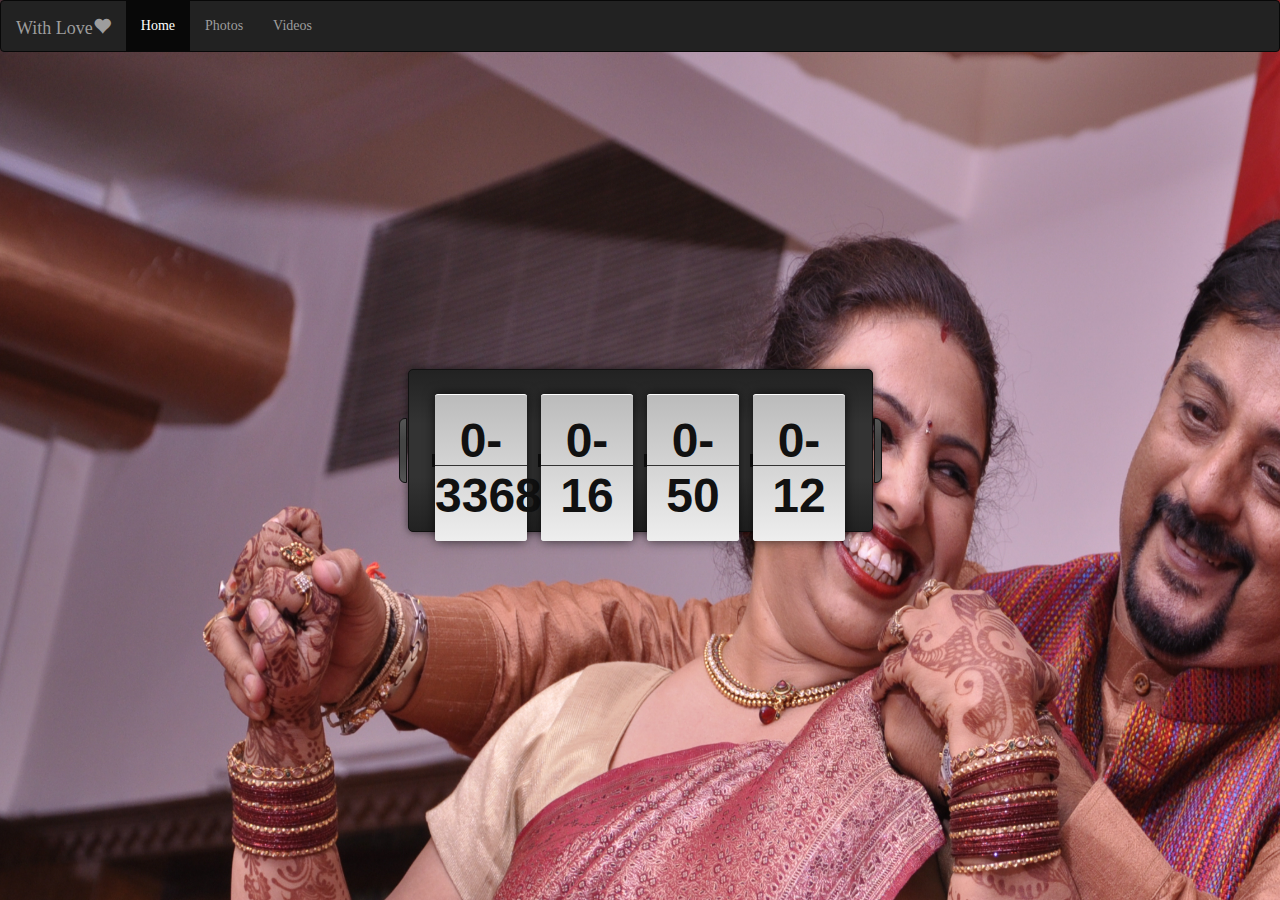
==== commit abc0a100: "Add files via upload" ====
--- a/index.html
+++ b/index.html
@@ -295,27 +295,28 @@
 </body>
 <script>
     $(document).ready(function(){
-        var target_date = new Date().getTime() + (new Date(2017, 5, 6)-new Date().getTime());
-
-        if(target_date!=0){
-    console.log(target_date);
-    $('#body').addClass('body1');
-   // $('#change').hide();
-    $('#countdown').removeClass('hidden');
-    var days, hours, minutes, seconds; // variables for time units
-
-//$("#tiles").clone().appendTo($("#countdown"));
-//$( "#tiles" ).appendTo( "#countdown"); // get tag element
-console.log("countdown"+countdown);
-getCountdown();
-
-setInterval(function () { getCountdown(); }, 1000);
-}else{
+        var target_date = new Date("May 6, 2017 00:00:00").getTime();
+
+    if(target_date!=0){
+        console.log(target_date);
+        $('#body').addClass('body1');
+       // $('#change').hide();
+        $('#countdown').removeClass('hidden');
+        var days, hours, minutes, seconds; // variables for time units
+
+        //$("#tiles").clone().appendTo($("#countdown"));
+        //$( "#tiles" ).appendTo( "#countdown"); // get tag element
+        console.log("countdown"+countdown);
+        getCountdown();
+
+        setInterval(function () { getCountdown(); }, 1000);
+    }
+    else{
         $('#countdown').addClass('hidden');
         $('#change').removeClass('hidden');
 
 
-}
+    }
 
 function getCountdown(){
 
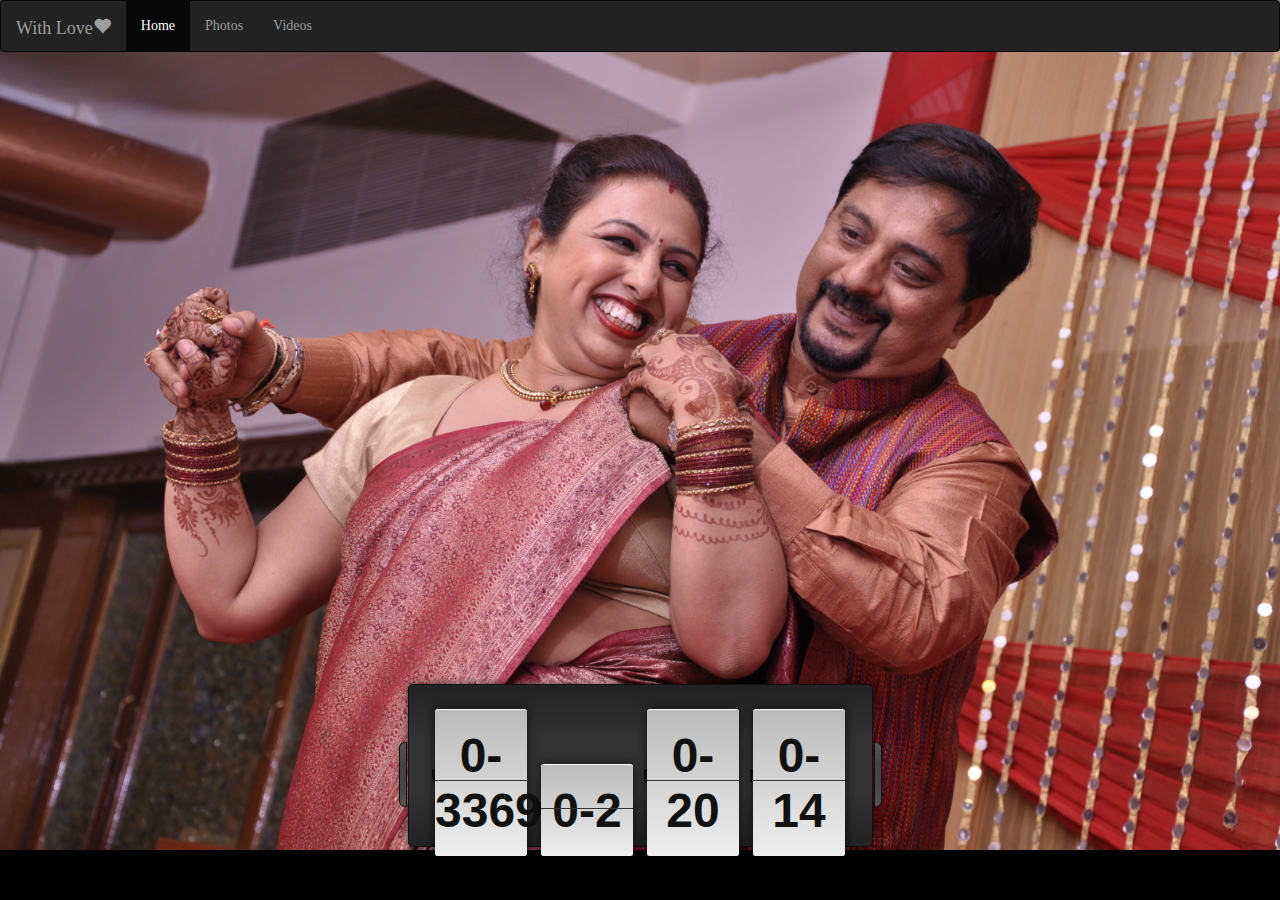
==== commit 9fcb65cd: "updated" ====
--- a/index.html
+++ b/index.html
@@ -1,351 +1,1169 @@
-<!DOCTYPE html>
-<html>
-<head>
-    <meta name="viewport" content="width=device-width, initial-scale=1">
-    <script src="angular.min.js"></script>
-    <link rel="stylesheet" href="https://maxcdn.bootstrapcdn.com/bootstrap/3.3.7/css/bootstrap.min.css">
-  <script src="https://ajax.googleapis.com/ajax/libs/jquery/3.2.0/jquery.min.js"></script>
-  <script src="https://maxcdn.bootstrapcdn.com/bootstrap/3.3.7/js/bootstrap.min.js"></script>
-    <link rel="stylesheet" href="style.css"/>
-    <title>Love you</title>
-</head>
-<body id="body">
-    
-<div class="modal fade" id="myModal" tabindex="-1" role="dialog" aria-labelledby="exampleModalLabel" aria-hidden="true">
-  <div class="modal-dialog" role="document">
-    <div class="modal-content">
-      <div class="modal-header">
-        <h5 class="modal-title" id="exampleModalLabel">Memory Lane 1</h5>
-        <button type="button" class="close" data-dismiss="modal" aria-label="Close">
-          <span aria-hidden="true">&times;</span>
-        </button>
-      </div>
-      <div class="modal-body">
-          <div id="myCarousel" class="carousel slide" data-ride="carousel">
-  <!-- Indicators -->
-  <ol class="carousel-indicators">
-    <li data-target="#myCarousel" data-slide-to="0" class="active"></li>
-    <li data-target="#myCarousel" data-slide-to="1"></li>
-    <li data-target="#myCarousel" data-slide-to="2"></li>
-    <li data-target="#myCarousel" data-slide-to="3"></li>
-  </ol>
-
-  <!-- Wrapper for slides -->
-  <div class="carousel-inner" role="listbox">
-    <div class="item active">
-      <img src="IMG-20160507-WA0007.jpg" alt="Chania" class="img-responsive">
-    </div>
-
-    <div class="item">
-      <img src="7.jpg" alt="Chania" class="img-responsive">
-    </div>
-
-    <div class="item">
-      <img src="3.jpeg" alt="Flower" class="img-responsive">
-    </div>
-
-    <div class="item">
-      <img src="5.jpg" alt="Flower" class="img-responsive">
-    </div>
-  </div>
-
-  <!-- Left and right controls -->
-  <a class="left carousel-control" href="#myCarousel" role="button" data-slide="prev">
-    <span class="glyphicon glyphicon-chevron-left" aria-hidden="true"></span>
-    <span class="sr-only">Previous</span>
-  </a>
-  <a class="right carousel-control" href="#myCarousel" role="button" data-slide="next">
-    <span class="glyphicon glyphicon-chevron-right" aria-hidden="true"></span>
-    <span class="sr-only">Next</span>
-  </a>
-</div>
-      </div>
-      <!--<div class="modal-footer">
-        <button type="button" class="btn btn-secondary" data-dismiss="modal">Close</button>
-        <button type="button" class="btn btn-primary">Save changes</button>
-      </div>-->
-    </div>
-  </div>
-</div>
-    <nav class="navbar navbar-inverse">
-        <div class="container-fluid">
-            <div class="navbar-header">
-                <button type="button" class="navbar-toggle" data-toggle="collapse" data-target="#mynavbar">
-                    <span class="icon-bar"></span>
-                    <span class="icon-bar"></span>
-                    <span class="icon-bar"></span> 
-                </button>
-                <a class="navbar-brand" href="practice1.html">With Love<span class="glyphicon glyphicon-heart"></span></a>
-            </div>
-            <div class="collapse navbar-collapse" id="mynavbar">
-                <ul class="nav navbar-nav">
-                    <li class="active"><a href="#">Home</a><em></em><strong></strong></li>
-                    <li><a href="#gallery">Photos</a><em></em><strong></strong></li>
-                    <li><a href="#videos">Videos</a><em></em><strong></strong></li>
-                </ul>
-            </div>
-        </div>
-        
-    </nav>
-    <div id="countdown" class="hidden">
-  <div id="tiles"></div>
-  <div class="labels">
-    <li>Days</li>
-    <li>Hours</li>
-    <li>Mins</li>
-    <li>Secs</li>
-  </div>
-</div>
-    <div id="change" class="hidden">
-    <header class="jumbotron">
-        <div class="container-fluid">
-        <div class="row">
-            <div class="col-sm-8 col-xs-12">
-                <h1>Happy 27th Anniversary!</h1>
-                <p style="padding:10px;"></p>
-            <p>I don't know how to say this, but we are really blessed to have you as our parents. We couldn't have asked for more. You gave us everything; sometimes denying yourself of things that you desired. 
-</p></div>
-
-          <div class="col-sm-2 col-xs-12">
-        <img src="4.jpg" class="img-responsive img-circle" alt="Love"/>
-              </div>
-      </div>
-            </div>
-    </header>
-    
-<div id="myCarousel" class="carousel slide" data-ride="carousel">
-  <!-- Indicators -->
-  <ol class="carousel-indicators">
-    <li data-target="#myCarousel" data-slide-to="0" class="active"></li>
-    <li data-target="#myCarousel" data-slide-to="1"></li>
-    <li data-target="#myCarousel" data-slide-to="2"></li>
-    <li data-target="#myCarousel" data-slide-to="3"></li>
-  </ol>
-
-  <!-- Wrapper for slides -->
-  <div class="carousel-inner" role="listbox">
-    <div class="item active">
-      <img src="IMG-20160507-WA0007.jpg" alt="Chania" class="img-responsive">
-    </div>
-
-    <div class="item">
-      <img src="7.jpg" alt="Chania" class="img-responsive">
-    </div>
-
-    <div class="item">
-      <img src="3.jpeg" alt="Flower" class="img-responsive">
-    </div>
-
-    <div class="item">
-      <img src="5.jpg" alt="Flower" class="img-responsive">
-    </div>
-  </div>
-
-  <!-- Left and right controls -->
-  <a class="left carousel-control" href="#myCarousel" role="button" data-slide="prev">
-    <span class="glyphicon glyphicon-chevron-left" aria-hidden="true"></span>
-    <span class="sr-only">Previous</span>
-  </a>
-  <a class="right carousel-control" href="#myCarousel" role="button" data-slide="next">
-    <span class="glyphicon glyphicon-chevron-right" aria-hidden="true"></span>
-    <span class="sr-only">Next</span>
-  </a>
-</div>
-    
-<div class="" id="gallery">
-   <!-- <h3 class="h3">Gallery</h3>-->
-   
- 
-</div>
- <div class="global">
-     <div class="container">
-    <div class="row">
-     <div class="">
-        <a href="#myModal" data-toggle="modal" ng-click=""><div class="col-xs-12 col-sm-3 thumbnail">
-        <img src="6.jpg" alt="1" class="img-responsive">
-         Memory Lane 1
-         </img>
-         </div></a>
-
-         <div class="col-sm-1">
-     </div>
-         <div class="col-xs-12 col-sm-3 thumbnail">
-        <img src="2.jpg" alt="1" class="img-responsive">
-         Memory Lane 2
-         </img>
-         </div>
-     <div class="col-sm-1">
-     </div>
-     <a href="#">
-      <div class="col-xs-12 col-sm-3 thumbnail">
-        <img src="8.jpg" alt="1" class="img-responsive">
-         Memory lane 3
-         </img>
-         </div></a>
-     <div class="col-sm-1">
-     </div>
-     <div class="col-xs-12 col-sm-3 thumbnail">
-        <img src="IMG-20150508-WA0001.jpg" alt="1" class="img-responsive">
-         Memory lane 4
-         </img>
-         </div>
-     <div class="col-sm-1">
-     </div>
-     <div class="col-xs-12 col-sm-3 thumbnail">
-        <img src="IMG-20151220-WA0032%20(187).jpg" alt="1" class="img-responsive">
-         Memory lane 5
-         </img>
-         </div>
- <div class="col-sm-1">
-     </div>
- <div class="col-xs-12 col-sm-3 thumbnail">
-        <img src="IMG-20161210-WA0009.jpg" alt="1" class="img-responsive">
-         Memory lane 6
-         </img>
-         </div>
- <div class="col-sm-1">
-     </div>
- <div class="col-xs-12 col-sm-3 thumbnail">
-        <img src="IMG-20160904-WA0005.jpg" alt="1" class="img-responsive">
-         Memory lane 7
-         </img>
-         </div>
- <div class="col-sm-1">
-     </div>
- <div class="col-xs-12 col-sm-3 thumbnail">
-        <img src="IMG-20160904-WA0003.jpg" alt="1" class="img-responsive">
-         Memory lane 8
-         </img>
-         </div>
- <div class="col-sm-1">
-     </div>
- <div class="col-xs-12 col-sm-3 thumbnail">
-        <img src="1.jpg" alt="1" class="img-responsive">
-         Memory lane 9
-         </img>
-         </div>
- <div class="col-sm-1">
-     </div>
- <div class="col-xs-12 col-sm-3 thumbnail">
-        <img src="IMG-20160506-WA0023.jpg" alt="1" class="img-responsive">
-         Memory lane 10
-         </img>
-         </div>
- <div class="col-sm-1">
-     </div>
- <div class="col-xs-12 col-sm-3 thumbnail">
-        <img src="IMG-20160506-WA0013.jpg" alt="1" class="img-responsive">
-         Memory lane 11
-         </img>
-         </div>
-<div class="col-sm-1">
-     </div>
-<div class="col-xs-12 col-sm-3 thumbnail">
-        <img src="IMG_20170117_210549951.jpg" alt="1" class="img-responsive">
-         Memory lane 12
-         </img>
-         </div>
-        </div>
-    
-     
-     
-     </div>
-    </div>
-    </div>   
-<div class="vid" id="videos">
-   <div id="myCarousel" class="carousel slide" data-ride="carousel">
-  <!-- Indicators 
-  <ol class="carousel-indicators">
-    <li data-target="#myCarousel" data-slide-to="0" class="active"></li>
-    <li data-target="#myCarousel" data-slide-to="1"></li>
-    <li data-target="#myCarousel" data-slide-to="2"></li>
-    <li data-target="#myCarousel" data-slide-to="3"></li>
-  </ol>-->
-
-  <!-- Wrapper for slides -->
-  <div class="carousel-inner" role="listbox">
-    <div class="item active text-center">
-
-            <video controls play>
-                 <source src="WhatsApp%20Video%202017-03-19%20at%2000.38.14.mp4" width="1024" height="552" type="video/mp4">
-              </video>
-         </div>
-
-    <div class="item">
-     <iframe width="100%" height="100%" src="https://www.youtube.com/watch?v=5w3u1kvxQvI" frameborder="0" allowfullscreen=""></iframe>
-    </div>
-
-  
- 
-
-  <!-- Left and right controls -->
-  <a class="left carousel-control" href="#myCarousel" role="button" data-slide="prev">
-    <span class="glyphicon glyphicon-chevron-left" aria-hidden="true"></span>
-    <span class="sr-only">Previous</span>
-  </a>
-  <a class="right carousel-control" href="#myCarousel" role="button" data-slide="next">
-    <span class="glyphicon glyphicon-chevron-right" aria-hidden="true"></span>
-    <span class="sr-only">Next</span>
-  </a>
-</div>
- 
-</div>
-</div>
-</div>
-</body>
-<script>
-    $(document).ready(function(){
-        var target_date = new Date("May 6, 2017 00:00:00").getTime();
-
-    if(target_date!=0){
-        console.log(target_date);
-        $('#body').addClass('body1');
-       // $('#change').hide();
-        $('#countdown').removeClass('hidden');
-        var days, hours, minutes, seconds; // variables for time units
-
-        //$("#tiles").clone().appendTo($("#countdown"));
-        //$( "#tiles" ).appendTo( "#countdown"); // get tag element
-        console.log("countdown"+countdown);
-        getCountdown();
-
-        setInterval(function () { getCountdown(); }, 1000);
-    }
-    else{
-        $('#countdown').addClass('hidden');
-        $('#change').removeClass('hidden');
-
-
-    }
-
-function getCountdown(){
-
-	// find the amount of "seconds" between now and target
-	var current_date = new Date().getTime();
-	var seconds_left = (target_date - current_date) / 1000;
-
-	days = pad( parseInt(seconds_left / 86400) );
-	seconds_left = seconds_left % 86400;
-		 
-	hours = pad( parseInt(seconds_left / 3600) );
-	seconds_left = seconds_left % 3600;
-		  
-	minutes = pad( parseInt(seconds_left / 60) );
-	seconds = pad( parseInt( seconds_left % 60 ) );
-
-	// format countdown string + set tag value
-	$('#tiles').html("<span>" + days + "</span><span>" + hours + "</span><span>" + minutes + "</span><span>" + seconds + "</span>"); 
-}
-
-function pad(n) {
-	return (n < 10 ? '0' : '') + n;
-}
-    });
-    
-   // set the countdown date
-    
-
-
-
-</script>
+<!DOCTYPE html>
+<html>
+<head>
+    <meta name="viewport" content="width=device-width, initial-scale=1">
+    <script src="angular.min.js"></script>
+    <link rel="stylesheet" href="https://maxcdn.bootstrapcdn.com/bootstrap/3.3.7/css/bootstrap.min.css">
+  <script src="https://ajax.googleapis.com/ajax/libs/jquery/3.2.0/jquery.min.js"></script>
+  <script src="https://maxcdn.bootstrapcdn.com/bootstrap/3.3.7/js/bootstrap.min.js"></script>
+    <link rel="stylesheet" href="style.css"/>
+    <title>Love you</title>
+</head>
+<body id="body">
+    
+<div class="modal fade" id="myModal" tabindex="-1" role="dialog" aria-labelledby="exampleModalLabel" aria-hidden="true">
+  <div class="modal-dialog" role="document">
+    <div class="modal-content">
+      <div class="modal-header">
+        <h5 class="modal-title" id="exampleModalLabel">Happy Anniversary!</h5>
+        <button type="button" class="close" data-dismiss="modal" aria-label="Close">
+          <span aria-hidden="true">&times;</span>
+        </button>
+      </div>
+      <div class="modal-body">
+          <div id="myCarousel" class="carousel slide" data-ride="carousel">
+  <!-- Indicators -->
+  <ol class="carousel-indicators">
+    <li data-target="#myCarousel" data-slide-to="0" class="active"></li>
+    <li data-target="#myCarousel" data-slide-to="1"></li>
+    <li data-target="#myCarousel" data-slide-to="2"></li>
+    <li data-target="#myCarousel" data-slide-to="3"></li>
+          <li data-target="#myCarousel" data-slide-to="4"></li>
+
+  </ol>
+
+  <!-- Wrapper for slides -->
+  <div class="carousel-inner" role="listbox">
+    <div class="item active">
+      <img src="IMG-20160507-WA0007.jpg" alt="Chania" class="img-responsive">
+    </div>
+
+    <div class="item">
+      <img src="7.jpg" alt="Chania" class="img-responsive">
+    </div>
+
+    <div class="item">
+      <img src="3.jpeg" alt="Flower" class="img-responsive">
+    </div>
+       <div class="item active">
+      <img src="_DSC3863%20(4).jpeg" alt="Chania" class="img-responsive">
+    </div>
+
+    <div class="item">
+      <img src="5.jpg" alt="Flower" class="img-responsive">
+    </div>
+  </div>
+
+  <!-- Left and right controls -->
+  <a class="left carousel-control" href="#myCarousel" role="button" data-slide="prev">
+    <span class="glyphicon glyphicon-chevron-left" aria-hidden="true"></span>
+    <span class="sr-only">Previous</span>
+  </a>
+  <a class="right carousel-control" href="#myCarousel" role="button" data-slide="next">
+    <span class="glyphicon glyphicon-chevron-right" aria-hidden="true"></span>
+    <span class="sr-only">Next</span>
+  </a>
+</div>
+      </div>
+      <!--<div class="modal-footer">
+        <button type="button" class="btn btn-secondary" data-dismiss="modal">Close</button>
+        <button type="button" class="btn btn-primary">Save changes</button>
+      </div>-->
+    </div>
+  </div>
+</div>
+    
+    <!--for both-->
+    
+    <div class="modal fade" id="both" tabindex="-1" role="dialog" aria-labelledby="label1" aria-hidden="true">
+  <div class="modal-dialog" role="document">
+    <div class="modal-content">
+      <div class="modal-header">
+        <h5 class="modal-title" id="label1" style="color:red;"><center><strong>Deadly combination! Why do you fight so much? Your fights only entertain me and bhai :D <br> ROMANCE LAO THODA! :P</strong></center></h5>
+        <button type="button" class="close" data-dismiss="modal" aria-label="Close">
+          <span aria-hidden="true">&times;</span>
+        </button>
+      </div>
+      <div class="modal-body">
+          <div id="both1" class="carousel slide" data-ride="carousel">
+  <!-- Indicators -->
+  <ol class="carousel-indicators">
+    <li data-target="#both1" data-slide-to="0" class="active"></li>
+    <li data-target="#both1" data-slide-to="1"></li>
+    <li data-target="#both1" data-slide-to="2"></li>
+    <li data-target="#both1" data-slide-to="3"></li>
+          <li data-target="#both1" data-slide-to="4"></li>
+
+          <li data-target="#both1" data-slide-to="5"></li>
+
+          <li data-target="#both1" data-slide-to="6"></li>
+
+          <li data-target="#both1" data-slide-to="7"></li>
+
+          <li data-target="#both1" data-slide-to="8"></li>
+          <li data-target="#both1" data-slide-to="9"></li>
+
+  </ol>
+
+  <!-- Wrapper for slides -->
+  <div class="carousel-inner" role="listbox">
+    <div class="item active">
+      <img src="Images/Both/2.jpg" alt="Chania" class="img-responsive">
+    </div>
+
+    <div class="item">
+      <img src="Images/Both/522725_105742702894945_1867456370_n.jpg" alt="Chania" class="img-responsive">
+    </div>
+
+    <div class="item">
+      <img src="Images/Both/20150214_145705.jpg" alt="Flower" class="img-responsive">
+    </div>
+      <div class="item">
+      <img src="Images/Both/542342_145961548873060_298514613_n.jpg" alt="Flower" class="img-responsive">
+    </div>
+      <div class="item">
+      <img src="Images/Both/IMG-20150505-WA0009.jpg" alt="Flower" class="img-responsive">
+    </div>
+      <div class="item">
+      <img src="Images/Both/IMG-20150728-WA0010.jpg" alt="Flower" class="img-responsive">
+    </div>
+      <div class="item">
+      <img src="Images/Both/IMG-20150728-WA0011.jpg" alt="Flower" class="img-responsive">
+    </div>
+      <div class="item">
+      <img src="Images/Both/IMG-20151220-WA0021%20(176).jpg" alt="Flower" class="img-responsive">
+    </div>
+      <div class="item">
+      <img src="Images/Both/IMG_1852-1.jpg" alt="Flower" class="img-responsive">
+    </div>
+       <div class="item">
+      <img src="Images/Both/1.jpg" alt="Flower" class="img-responsive">
+    </div>
+  </div>
+
+  <!-- Left and right controls -->
+  <a class="left carousel-control" href="#both1" role="button" data-slide="prev">
+    <span class="glyphicon glyphicon-chevron-left" aria-hidden="true"></span>
+    <span class="sr-only">Previous</span>
+  </a>
+  <a class="right carousel-control" href="#both1" role="button" data-slide="next">
+    <span class="glyphicon glyphicon-chevron-right" aria-hidden="true"></span>
+    <span class="sr-only">Next</span>
+  </a>
+</div>
+      </div>
+      <!--<div class="modal-footer">
+        <button type="button" class="btn btn-secondary" data-dismiss="modal">Close</button>
+        <button type="button" class="btn btn-primary">Save changes</button>
+      </div>-->
+    </div>
+  </div>
+</div>
+    
+    <!--for both ends-->
+    
+    
+    <!--for mom-->
+    <div class="modal fade" id="mom" tabindex="-1" role="dialog" aria-labelledby="mom1" aria-hidden="true">
+  <div class="modal-dialog" role="document">
+    <div class="modal-content">
+      <div class="modal-header">
+        <h5 class="modal-title" id="mom1" style="color:red;"><center><strong>Sensitive, but brave. These opposite traits make you so special, Ma. You have sacrificed and done so much for us, put a smile over your face for us even when you don't feel like. I hope I can be like you :*</strong></center></h5>
+        <button type="button" class="close" data-dismiss="modal" aria-label="Close">
+          <span aria-hidden="true">&times;</span>
+        </button>
+      </div>
+      <div class="modal-body">
+          <div id="mom2" class="carousel slide" data-ride="carousel">
+  <!-- Indicators -->
+  <ol class="carousel-indicators">
+    <li data-target="#mom2" data-slide-to="0" class="active"></li>
+    <li data-target="#mom2" data-slide-to="1"></li>
+    <li data-target="#mom2" data-slide-to="2"></li>
+    <li data-target="#mom2" data-slide-to="3"></li>
+  </ol>
+
+  <!-- Wrapper for slides -->
+  <div class="carousel-inner" role="listbox">
+    <div class="item active">
+      <img src="Images/Mamma/20160115_121337.jpg" alt="Chania" class="img-responsive">
+    </div>
+
+    <div class="item">
+      <img src="Images/Mamma/IMG-20150508-WA0001.jpg" alt="Chania" class="img-responsive">
+    </div>
+
+
+
+    <div class="item">
+      <img src="Images/Mamma/IMG-20160904-WA0003.jpg" alt="Flower" class="img-responsive">
+    </div>
+  </div>
+
+  <!-- Left and right controls -->
+  <a class="left carousel-control" href="#mom2" role="button" data-slide="prev">
+    <span class="glyphicon glyphicon-chevron-left" aria-hidden="true"></span>
+    <span class="sr-only">Previous</span>
+  </a>
+  <a class="right carousel-control" href="#mom2" role="button" data-slide="next">
+    <span class="glyphicon glyphicon-chevron-right" aria-hidden="true"></span>
+    <span class="sr-only">Next</span>
+  </a>
+</div>
+      </div>
+      <!--<div class="modal-footer">
+        <button type="button" class="btn btn-secondary" data-dismiss="modal">Close</button>
+        <button type="button" class="btn btn-primary">Save changes</button>
+      </div>-->
+    </div>
+  </div>
+</div>
+    
+    <!--for mom ends-->
+    
+    <!--for dad-->
+    <div class="modal fade" id="dad" tabindex="-1" role="dialog" aria-labelledby="dad1" aria-hidden="true">
+  <div class="modal-dialog" role="document">
+    <div class="modal-content">
+      <div class="modal-header">
+        <h5 class="modal-title" id="dad1" style="color:red;"><center><strong>You are the coolest, most handsome dad ever. You are, more like our friend; forget your own needs in front of ours; slog days and nights always with a smile :)<br>Shaadi se pehle kya din the na papa, no rok-tok :P</strong></center></h5>
+        <button type="button" class="close" data-dismiss="modal" aria-label="Close">
+          <span aria-hidden="true">&times;</span>
+        </button>
+      </div>
+      <div class="modal-body">
+          <div id="dad2" class="carousel slide" data-ride="carousel">
+  <!-- Indicators -->
+  <ol class="carousel-indicators">
+    <li data-target="#dad2" data-slide-to="0" class="active"></li>
+    <li data-target="#dad2" data-slide-to="1"></li>
+    <li data-target="#dad2" data-slide-to="2"></li>
+    <li data-target="#dad2" data-slide-to="3"></li>
+          <li data-target="#dad2" data-slide-to="4"></li>
+
+          <li data-target="#dad2" data-slide-to="5"></li>
+
+  </ol>
+
+  <!-- Wrapper for slides -->
+  <div class="carousel-inner" role="listbox">
+    <div class="item active">
+      <img src="Images/Papa/20160113_100047.jpg" alt="Chania" class="img-responsive">
+    </div>
+
+    <div class="item">
+      <img src="Images/Papa/IMG-20150505-WA0010.jpg" alt="Chania" class="img-responsive">
+    </div>
+
+    <div class="item">
+      <img src="Images/Papa/IMG-20150711-WA0008.jpg" alt="Flower" class="img-responsive">
+    </div>
+
+    <div class="item">
+      <img src="Images/Papa/IMG-20160710-WA0007.jpg" alt="Flower" class="img-responsive">
+    </div>
+       <div class="item">
+      <img src="Images/Papa/IMG-20151220-WA0046%20(199).jpg" alt="Flower" class="img-responsive">
+    </div>
+       <div class="item">
+      <img src="Images/Papa/IMG-20151220-WA0050%20(203).jpg" alt="Flower" class="img-responsive">
+    </div>
+  </div>
+
+  <!-- Left and right controls -->
+  <a class="left carousel-control" href="#dad2" role="button" data-slide="prev">
+    <span class="glyphicon glyphicon-chevron-left" aria-hidden="true"></span>
+    <span class="sr-only">Previous</span>
+  </a>
+  <a class="right carousel-control" href="#dad2" role="button" data-slide="next">
+    <span class="glyphicon glyphicon-chevron-right" aria-hidden="true"></span>
+    <span class="sr-only">Next</span>
+  </a>
+</div>
+      </div>
+      <!--<div class="modal-footer">
+        <button type="button" class="btn btn-secondary" data-dismiss="modal">Close</button>
+        <button type="button" class="btn btn-primary">Save changes</button>
+      </div>-->
+    </div>
+  </div>
+</div>
+    
+    <!--for dad ends-->
+    
+    
+    
+    <!--for last year-->
+    <div class="modal fade" id="last" tabindex="-1" role="dialog" aria-labelledby="last1" aria-hidden="true">
+  <div class="modal-dialog" role="document">
+    <div class="modal-content">
+      <div class="modal-header">
+        <h5 class="modal-title" id="last1" style="color:red;"><center><strong>With your silver jubilee celebrations in Malaysia, last year was a bit dull. 26th is as important as 25th mamma papa!</strong></center></h5>
+        <button type="button" class="close" data-dismiss="modal" aria-label="Close">
+          <span aria-hidden="true">&times;</span>
+        </button>
+      </div>
+      <div class="modal-body">
+          <div id="last2" class="carousel slide" data-ride="carousel">
+  <!-- Indicators -->
+  <ol class="carousel-indicators">
+    <li data-target="#last2" data-slide-to="0" class="active"></li>
+    <li data-target="#last2" data-slide-to="1"></li>
+    <li data-target="#last2" data-slide-to="2"></li>
+    <li data-target="#last2" data-slide-to="3"></li>
+          <li data-target="#last2" data-slide-to="4"></li>
+
+
+  </ol>
+
+  <!-- Wrapper for slides -->
+  <div class="carousel-inner" role="listbox">
+    <div class="item active">
+      <img src="Images/Last_year/IMG-20160506-WA0010.jpg" alt="Chania" class="img-responsive">
+    </div>
+
+    <div class="item">
+      <img src="Images/Last_year/IMG-20160506-WA0011.jpg" alt="Chania" class="img-responsive">
+    </div>
+
+    <div class="item">
+      <img src="Images/Last_year/IMG-20160506-WA0013.jpg" alt="Flower" class="img-responsive">
+    </div>
+
+    <div class="item">
+      <img src="Images/Last_year/IMG-20160506-WA0015.jpg" alt="Flower" class="img-responsive">
+    </div>
+       <div class="item">
+      <img src="Images/Last_year/IMG-20160506-WA0022.jpg" alt="Flower" class="img-responsive">
+    </div>
+  </div>
+
+  <!-- Left and right controls -->
+  <a class="left carousel-control" href="#last2" role="button" data-slide="prev">
+    <span class="glyphicon glyphicon-chevron-left" aria-hidden="true"></span>
+    <span class="sr-only">Previous</span>
+  </a>
+  <a class="right carousel-control" href="#last2" role="button" data-slide="next">
+    <span class="glyphicon glyphicon-chevron-right" aria-hidden="true"></span>
+    <span class="sr-only">Next</span>
+  </a>
+</div>
+      </div>
+      <!--<div class="modal-footer">
+        <button type="button" class="btn btn-secondary" data-dismiss="modal">Close</button>
+        <button type="button" class="btn btn-primary">Save changes</button>
+      </div>-->
+    </div>
+  </div>
+</div>
+    
+    <!--for last year ends-->
+    
+    
+    
+    
+    
+        <!--for malaysia-->
+    <div class="modal fade" id="malay" tabindex="-1" role="dialog" aria-labelledby="malay1" aria-hidden="true">
+  <div class="modal-dialog" role="document">
+    <div class="modal-content">
+      <div class="modal-header">
+        <h5 class="modal-title" id="malay1" style="color:red;"><center><strong>Yeah, you went on your second honeymoon overseas and left us back at home!</strong></center> </h5>
+        <button type="button" class="close" data-dismiss="modal" aria-label="Close">
+          <span aria-hidden="true">&times;</span>
+        </button>
+      </div>
+      <div class="modal-body">
+          <div id="malay2" class="carousel slide" data-ride="carousel">
+  <!-- Indicators -->
+  <ol class="carousel-indicators">
+    <li data-target="#malay2" data-slide-to="0" class="active"></li>
+    <li data-target="#malay2" data-slide-to="1"></li>
+
+
+
+  </ol>
+
+  <!-- Wrapper for slides -->
+  <div class="carousel-inner" role="listbox">
+    <div class="item active">
+      <img src="Images/Malaysia/IMG-20150507-WA0002.jpg" alt="Chania" class="img-responsive">
+    </div>
+
+    <div class="item">
+      <img src="Images/Malaysia/IMG-20150508-WA0003.jpg" alt="Chania" class="img-responsive">
+    </div>
+
+ 
+  </div>
+
+  <!-- Left and right controls -->
+  <a class="left carousel-control" href="#malay2" role="button" data-slide="prev">
+    <span class="glyphicon glyphicon-chevron-left" aria-hidden="true"></span>
+    <span class="sr-only">Previous</span>
+  </a>
+  <a class="right carousel-control" href="#malay2" role="button" data-slide="next">
+    <span class="glyphicon glyphicon-chevron-right" aria-hidden="true"></span>
+    <span class="sr-only">Next</span>
+  </a>
+</div>
+      </div>
+      <!--<div class="modal-footer">
+        <button type="button" class="btn btn-secondary" data-dismiss="modal">Close</button>
+        <button type="button" class="btn btn-primary">Save changes</button>
+      </div>-->
+    </div>
+  </div>
+</div>
+    
+    <!--for malaysia ends-->
+    
+    
+    
+    
+        <!--for np-->
+    <div class="modal fade" id="np" tabindex="-1" role="dialog" aria-labelledby="np1" aria-hidden="true">
+  <div class="modal-dialog" role="document">
+    <div class="modal-content">
+      <div class="modal-header">
+        <h5 class="modal-title" id="np1" style="color:red;"><center><strong>The handsome boys, they can make you skip a heartbeat. They are calm when they are together with their discussions ranging from latest cars to sports!</strong></center></h5>
+        <button type="button" class="close" data-dismiss="modal" aria-label="Close">
+          <span aria-hidden="true">&times;</span>
+        </button>
+      </div>
+      <div class="modal-body">
+          <div id="np2" class="carousel slide" data-ride="carousel">
+  <!-- Indicators -->
+  <ol class="carousel-indicators">
+    <li data-target="#np2" data-slide-to="0" class="active"></li>
+    <li data-target="#np2" data-slide-to="1"></li>
+
+    <li data-target="#np2" data-slide-to="2"></li>
+
+
+  </ol>
+
+  <!-- Wrapper for slides -->
+  <div class="carousel-inner" role="listbox">
+    <div class="item active">
+      <img src="Images/Nikhil_with_papa/12400571_725412247594651_5482784119375912335_n.jpg" alt="Chania" class="img-responsive">
+    </div>
+
+    <div class="item">
+      <img src="Images/Nikhil_with_papa/1935584_725412844261258_5250265482339756928_n.jpg" alt="Chania" class="img-responsive">
+    </div>
+<div class="item">
+      <img src="Images/Nikhil_with_papa/IMG-20150901-WA0008.jpg" alt="Chania" class="img-responsive">
+    </div>
+ 
+  </div>
+
+  <!-- Left and right controls -->
+  <a class="left carousel-control" href="#np2" role="button" data-slide="prev">
+    <span class="glyphicon glyphicon-chevron-left" aria-hidden="true"></span>
+    <span class="sr-only">Previous</span>
+  </a>
+  <a class="right carousel-control" href="#np2" role="button" data-slide="next">
+    <span class="glyphicon glyphicon-chevron-right" aria-hidden="true"></span>
+    <span class="sr-only">Next</span>
+  </a>
+</div>
+      </div>
+      <!--<div class="modal-footer">
+        <button type="button" class="btn btn-secondary" data-dismiss="modal">Close</button>
+        <button type="button" class="btn btn-primary">Save changes</button>
+      </div>-->
+    </div>
+  </div>
+</div>
+    
+    <!--for np ends-->
+    
+    
+    
+            <!--for nm-->
+    <div class="modal fade" id="nm" tabindex="-1" role="dialog" aria-labelledby="nm1" aria-hidden="true">
+  <div class="modal-dialog" role="document">
+    <div class="modal-content">
+      <div class="modal-header">
+        <h5 class="modal-title" id="nm1" style="color:red;"><center><strong>Shopping partners! Uggghhhh, I envy them. They are the shopping duo, can't spend a quite weekend.On the other side, their banters, O.M.G, they fight more like husband-wife than mother-son :D</strong></center></h5>
+        <button type="button" class="close" data-dismiss="modal" aria-label="Close">
+          <span aria-hidden="true">&times;</span>
+        </button>
+      </div>
+      <div class="modal-body">
+          <div id="nm2" class="carousel slide" data-ride="carousel">
+  <!-- Indicators -->
+  <ol class="carousel-indicators">
+    <li data-target="#nm2" data-slide-to="0" class="active"></li>
+  
+
+
+  </ol>
+
+  <!-- Wrapper for slides -->
+  <div class="carousel-inner" role="listbox">
+    <div class="item active">
+      <img src="Images/Nikhil_with_mamma/IMG-20160904-WA0005.jpg" alt="Chania" class="img-responsive">
+    </div>
+
+    
+ 
+  </div>
+
+  <!-- Left and right controls -->
+  <a class="left carousel-control" href="#nm2" role="button" data-slide="prev">
+    <span class="glyphicon glyphicon-chevron-left" aria-hidden="true"></span>
+    <span class="sr-only">Previous</span>
+  </a>
+  <a class="right carousel-control" href="#nm2" role="button" data-slide="next">
+    <span class="glyphicon glyphicon-chevron-right" aria-hidden="true"></span>
+    <span class="sr-only">Next</span>
+  </a>
+</div>
+      </div>
+      <!--<div class="modal-footer">
+        <button type="button" class="btn btn-secondary" data-dismiss="modal">Close</button>
+        <button type="button" class="btn btn-primary">Save changes</button>
+      </div>-->
+    </div>
+  </div>
+</div>
+    
+    <!--for nm ends-->
+    
+    
+    
+      <!--for drunken-->
+    <div class="modal fade" id="drunk" tabindex="-1" role="dialog" aria-labelledby="drunk1" aria-hidden="true">
+  <div class="modal-dialog" role="document">
+    <div class="modal-content">
+      <div class="modal-header">
+          <h5 class="modal-title" id="drunk1" style="color:red;"><center><strong>One of the best times, a little scotch goes in and truck loads of ROMANCE pops out! :D</strong></center></h5>
+        <button type="button" class="close" data-dismiss="modal" aria-label="Close">
+          <span aria-hidden="true">&times;</span>
+        </button>
+      </div>
+      <div class="modal-body">
+          <div id="drunk2" class="carousel slide" data-ride="carousel">
+  <!-- Indicators -->
+  <ol class="carousel-indicators">
+    <li data-target="#drunk2" data-slide-to="0" class="active"></li>
+    <li data-target="#drunk2" data-slide-to="1"></li>
+
+    <li data-target="#drunk2" data-slide-to="2"></li>
+    <li data-target="#drunk2" data-slide-to="3"></li>
+    <li data-target="#drunk2" data-slide-to="4"></li>
+    <li data-target="#drunk2" data-slide-to="5"></li>
+    <li data-target="#drunk2" data-slide-to="6"></li>
+    <li data-target="#drunk2" data-slide-to="7"></li>
+
+
+  </ol>
+
+  <!-- Wrapper for slides -->
+  <div class="carousel-inner" role="listbox">
+    <div class="item active">
+      <img src="Images/Drunken_Affairs/_DSC3863%20(4).jpeg" alt="Chania" class="img-responsive">
+    </div>
+
+    <div class="item">
+      <img src="Images/Drunken_Affairs/IMG-20150929-WA0001.jpg" alt="Chania" class="img-responsive">
+    </div>
+<div class="item">
+      <img src="Images/Drunken_Affairs/IMG-20160327-WA0015.jpg" alt="Chania" class="img-responsive">
+    </div>
+ <div class="item">
+      <img src="Images/Drunken_Affairs/IMG-20160327-WA0016.jpg" alt="Chania" class="img-responsive">
+    </div>
+      <div class="item">
+      <img src="Images/Drunken_Affairs/IMG-20160327-WA0017.jpg" alt="Chania" class="img-responsive">
+    </div>
+      <div class="item">
+      <img src="Images/Drunken_Affairs/IMG-20160327-WA0024.jpg" alt="Chania" class="img-responsive">
+    </div>
+      <div class="item">
+      <img src="Images/Drunken_Affairs/IMG_20160610_213751590.jpg" alt="Chania" class="img-responsive">
+    </div>
+      <div class="item">
+      <img src="Images/Drunken_Affairs/IMG_20160611_212257030.jpg" alt="Chania" class="img-responsive">
+    </div>
+  </div>
+
+  <!-- Left and right controls -->
+  <a class="left carousel-control" href="#drunk2" role="button" data-slide="prev">
+    <span class="glyphicon glyphicon-chevron-left" aria-hidden="true"></span>
+    <span class="sr-only">Previous</span>
+  </a>
+  <a class="right carousel-control" href="#drunk2" role="button" data-slide="next">
+    <span class="glyphicon glyphicon-chevron-right" aria-hidden="true"></span>
+    <span class="sr-only">Next</span>
+  </a>
+</div>
+      </div>
+      <!--<div class="modal-footer">
+        <button type="button" class="btn btn-secondary" data-dismiss="modal">Close</button>
+        <button type="button" class="btn btn-primary">Save changes</button>
+      </div>-->
+    </div>
+  </div>
+</div>
+    
+    <!--for drunken ends-->
+    
+    
+    
+         <!--for mm-->
+    <div class="modal fade" id="mm" tabindex="-1" role="dialog" aria-labelledby="mm1" aria-hidden="true">
+  <div class="modal-dialog" role="document">
+    <div class="modal-content">
+      <div class="modal-header">
+          <h5 class="modal-title" id="mm1" style="color:red;"><center><strong>You can REALLY TALK! Haha, but mamma that's the best part.. I don't feel that my day is complete without talking to you. You actually want to listen to us..<br>Love you Ma :*</strong></center></h5>
+        <button type="button" class="close" data-dismiss="modal" aria-label="Close">
+          <span aria-hidden="true">&times;</span>
+        </button>
+      </div>
+      <div class="modal-body">
+          <div id="mm2" class="carousel slide" data-ride="carousel">
+  <!-- Indicators -->
+  <ol class="carousel-indicators">
+    <li data-target="#mm2" data-slide-to="0" class="active"></li>
+    <li data-target="#mm2" data-slide-to="1"></li>
+
+
+
+
+  </ol>
+
+  <!-- Wrapper for slides -->
+  <div class="carousel-inner" role="listbox">
+    <div class="item active">
+      <img src="Images/Me_with_mamma/Mamma_20160818_085331.jpg" alt="Chania" class="img-responsive">
+    </div>
+
+    <div class="item">
+      <img src="Images/Me_with_mamma/IMG_20170131_133454114.jpg" alt="Chania" class="img-responsive">
+    </div>
+
+  </div>
+
+  <!-- Left and right controls -->
+  <a class="left carousel-control" href="#mm2" role="button" data-slide="prev">
+    <span class="glyphicon glyphicon-chevron-left" aria-hidden="true"></span>
+    <span class="sr-only">Previous</span>
+  </a>
+  <a class="right carousel-control" href="#mm2" role="button" data-slide="next">
+    <span class="glyphicon glyphicon-chevron-right" aria-hidden="true"></span>
+    <span class="sr-only">Next</span>
+  </a>
+</div>
+      </div>
+      <!--<div class="modal-footer">
+        <button type="button" class="btn btn-secondary" data-dismiss="modal">Close</button>
+        <button type="button" class="btn btn-primary">Save changes</button>
+      </div>-->
+    </div>
+  </div>
+</div>
+    
+    <!--for mm ends-->
+    
+       <!--for child-->
+    <div class="modal fade" id="child" tabindex="-1" role="dialog" aria-labelledby="child1" aria-hidden="true">
+  <div class="modal-dialog" role="document">
+    <div class="modal-content">
+      <div class="modal-header">
+        <h5 class="modal-title" id="child1" style="color:red;"><center><strong>Your two sexy by-products</strong></center></h5>
+        <button type="button" class="close" data-dismiss="modal" aria-label="Close">
+          <span aria-hidden="true">&times;</span>
+        </button>
+      </div>
+      <div class="modal-body">
+          <div id="child2" class="carousel slide" data-ride="carousel">
+  <!-- Indicators -->
+  <ol class="carousel-indicators">
+    <li data-target="#child2" data-slide-to="0" class="active"></li>
+    <li data-target="#child2" data-slide-to="1"></li>
+    <li data-target="#child2" data-slide-to="2"></li>
+
+
+
+
+  </ol>
+
+  <!-- Wrapper for slides -->
+  <div class="carousel-inner" role="listbox">
+    <div class="item active">
+      <img src="Images/We/IMG-20170202-WA0007.jpg" alt="Chania" class="img-responsive">
+    </div>
+
+    <div class="item">
+      <img src="Images/We/IMG_1188.JPG" alt="Chania" class="img-responsive">
+    </div>
+       <div class="item">
+      <img src="Images/We/IMG_1852.JPG" alt="Chania" class="img-responsive">
+    </div>
+
+  </div>
+
+  <!-- Left and right controls -->
+  <a class="left carousel-control" href="#child2" role="button" data-slide="prev">
+    <span class="glyphicon glyphicon-chevron-left" aria-hidden="true"></span>
+    <span class="sr-only">Previous</span>
+  </a>
+  <a class="right carousel-control" href="#child2" role="button" data-slide="next">
+    <span class="glyphicon glyphicon-chevron-right" aria-hidden="true"></span>
+    <span class="sr-only">Next</span>
+  </a>
+</div>
+      </div>
+      <!--<div class="modal-footer">
+        <button type="button" class="btn btn-secondary" data-dismiss="modal">Close</button>
+        <button type="button" class="btn btn-primary">Save changes</button>
+      </div>-->
+    </div>
+  </div>
+</div>
+    
+    <!--for child ends-->
+    
+            <!--for mp-->
+    <div class="modal fade" id="mp" tabindex="-1" role="dialog" aria-labelledby="mp1" aria-hidden="true">
+  <div class="modal-dialog" role="document">
+    <div class="modal-content">
+      <div class="modal-header">
+        <h5 class="modal-title" id="mp1" style="color:red;"><center><strong>I want to meet the people who say that boys are special and make your family complete..I think they haven't met our dad :*<br>I don't want my husband to be somewhat like you, I want him to be your replica.
+            </strong></center></h5>
+        <button type="button" class="close" data-dismiss="modal" aria-label="Close">
+          <span aria-hidden="true">&times;</span>
+        </button>
+      </div>
+      <div class="modal-body">
+          <div id="mp2" class="carousel slide" data-ride="carousel">
+  <!-- Indicators -->
+  <ol class="carousel-indicators">
+    <li data-target="#mp2" data-slide-to="0" class="active"></li>
+    <li data-target="#mp2" data-slide-to="1"></li>
+    <li data-target="#mp2" data-slide-to="2"></li>
+
+
+
+
+  </ol>
+
+  <!-- Wrapper for slides -->
+  <div class="carousel-inner" role="listbox">
+    <div class="item active">
+      <img src="Images/Me_with_papa/IMG-20160327-WA0026.jpg" alt="Chania" class="img-responsive">
+    </div>
+
+    <div class="item">
+      <img src="Images/Me_with_papa/IMG_20160612_160504417.jpg" alt="Chania" class="img-responsive">
+    </div>
+      <div class="item">
+      <img src="Images/Me_with_papa/IMG_20170131_213017918.jpg" alt="Chania" class="img-responsive">
+    </div>
+
+  </div>
+
+  <!-- Left and right controls -->
+  <a class="left carousel-control" href="#mp2" role="button" data-slide="prev">
+    <span class="glyphicon glyphicon-chevron-left" aria-hidden="true"></span>
+    <span class="sr-only">Previous</span>
+  </a>
+  <a class="right carousel-control" href="#mp2" role="button" data-slide="next">
+    <span class="glyphicon glyphicon-chevron-right" aria-hidden="true"></span>
+    <span class="sr-only">Next</span>
+  </a>
+</div>
+      </div>
+      <!--<div class="modal-footer">
+        <button type="button" class="btn btn-secondary" data-dismiss="modal">Close</button>
+        <button type="button" class="btn btn-primary">Save changes</button>
+      </div>-->
+    </div>
+  </div>
+</div>
+    
+    <!--for mp ends-->
+    
+    
+    <!--for andamans-->
+    <div class="modal fade" id="andaman" tabindex="-1" role="dialog" aria-labelledby="andaman1" aria-hidden="true">
+  <div class="modal-dialog" role="document">
+    <div class="modal-content">
+      <div class="modal-header">
+        <h5 class="modal-title" id="andaman1" style="color:red;"><center><strong>We still cannot forget the Andaman trip. Why do we need more people when we four are enough? THANK YOU "DELHI ADMINISTRATION"! </strong></center></h5>
+        <button type="button" class="close" data-dismiss="modal" aria-label="Close">
+          <span aria-hidden="true">&times;</span>
+        </button>
+      </div>
+      <div class="modal-body">
+          <div id="andaman2" class="carousel slide" data-ride="carousel">
+  <!-- Indicators -->
+  <ol class="carousel-indicators">
+    <li data-target="#andaman2" data-slide-to="0" class="active"></li>
+    <li data-target="#andaman2" data-slide-to="1"></li>
+    <li data-target="#andaman2" data-slide-to="2"></li>
+    <li data-target="#andaman2" data-slide-to="3"></li>
+          <li data-target="#andaman2" data-slide-to="4"></li>
+
+  </ol>
+
+  <!-- Wrapper for slides -->
+  <div class="carousel-inner" role="listbox">
+    <div class="item active">
+      <img src="Images/Andamans/12509187_725411944261348_5677476373368158578_n.jpg" alt="Chania" class="img-responsive">
+    </div>
+
+    <div class="item">
+      <img src="Images/Andamans/12540640_725412667594609_1285116339146267597_n.jpg" alt="Chania" class="img-responsive">
+    </div>
+
+    <div class="item">
+      <img src="Images/Andamans/12540648_725411914261351_1644390788694685921_n.jpg" alt="Flower" class="img-responsive">
+    </div>
+
+    <div class="item">
+      <img src="Images/Andamans/12552783_725412550927954_7121358560198808424_n.jpg" alt="Flower" class="img-responsive">
+    </div>
+      <div class="item">
+      <img src="Images/Andamans/1936554_723407941128415_8689871688713584288_n.jpg" alt="Flower" class="img-responsive">
+    </div>
+  </div>
+
+  <!-- Left and right controls -->
+  <a class="left carousel-control" href="#andaman2" role="button" data-slide="prev">
+    <span class="glyphicon glyphicon-chevron-left" aria-hidden="true"></span>
+    <span class="sr-only">Previous</span>
+  </a>
+  <a class="right carousel-control" href="#andaman2" role="button" data-slide="next">
+    <span class="glyphicon glyphicon-chevron-right" aria-hidden="true"></span>
+    <span class="sr-only">Next</span>
+  </a>
+</div>
+      </div>
+      <!--<div class="modal-footer">
+        <button type="button" class="btn btn-secondary" data-dismiss="modal">Close</button>
+        <button type="button" class="btn btn-primary">Save changes</button>
+      </div>-->
+    </div>
+  </div>
+</div>
+    <nav class="navbar navbar-inverse">
+        <div class="container-fluid">
+            <div class="navbar-header">
+                <button type="button" class="navbar-toggle" data-toggle="collapse" data-target="#mynavbar">
+                    <span class="icon-bar"></span>
+                    <span class="icon-bar"></span>
+                    <span class="icon-bar"></span> 
+                </button>
+                <a class="navbar-brand" href="practice1.html">With Love<span class="glyphicon glyphicon-heart"></span></a>
+            </div>
+            <div class="collapse navbar-collapse" id="mynavbar">
+                <ul class="nav navbar-nav">
+                    <li class="active"><a href="#">Home</a><em></em><strong></strong></li>
+                    <li><a href="#gallery">Photos</a><em></em><strong></strong></li>
+                    <li><a href="#videos">Videos</a><em></em><strong></strong></li>
+                </ul>
+            </div>
+        </div>
+        
+    </nav>
+    <div id="countdown" class="hidden">
+  <div id="tiles"></div>
+  <div class="labels">
+    <li>Days</li>
+    <li>Hours</li>
+    <li>Mins</li>
+    <li>Secs</li>
+  </div>
+</div>
+    <div id="change" class="hidden">
+    <header class="jumbotron">
+        <div class="container-fluid">
+        <div class="row">
+            <div class="col-sm-8 col-xs-12">
+                <h1>Happy 27th Anniversary!</h1>
+                <p style="padding:10px;"></p>
+            <p>I don't know how to say this, but we are really blessed to have you as our parents. We couldn't have asked for more. You gave us everything; sometimes denying yourself of things that you desired. 
+</p></div>
+
+          <div class="col-sm-2 col-xs-12">
+        <img src="4.jpg" class="img-responsive img-circle" alt="Love"/>
+              </div>
+      </div>
+            </div>
+    </header>
+    
+<div id="myCarousel" class="carousel slide" data-ride="carousel">
+  <!-- Indicators -->
+  <ol class="carousel-indicators">
+    <li data-target="#myCarousel" data-slide-to="0" class="active"></li>
+    <li data-target="#myCarousel" data-slide-to="1"></li>
+    <li data-target="#myCarousel" data-slide-to="2"></li>
+    <li data-target="#myCarousel" data-slide-to="3"></li>
+      <li data-target="#myCarousel" data-slide-to="3"></li>
+
+  </ol>
+
+  <!-- Wrapper for slides -->
+  <div class="carousel-inner" role="listbox">
+    <div class="item active">
+      <img src="IMG-20160507-WA0007.jpg" alt="Chania" class="img-responsive">
+    </div>
+
+    <div class="item">
+      <img src="7.jpg" alt="Chania" class="img-responsive">
+    </div>
+
+    <div class="item">
+      <img src="3.jpeg" alt="Flower" class="img-responsive">
+    </div>
+
+    <div class="item">
+      <img src="5.jpg" alt="Flower" class="img-responsive">
+    </div>
+  </div>
+
+  <!-- Left and right controls -->
+  <a class="left carousel-control" href="#myCarousel" role="button" data-slide="prev">
+    <span class="glyphicon glyphicon-chevron-left" aria-hidden="true"></span>
+    <span class="sr-only">Previous</span>
+  </a>
+  <a class="right carousel-control" href="#myCarousel" role="button" data-slide="next">
+    <span class="glyphicon glyphicon-chevron-right" aria-hidden="true"></span>
+    <span class="sr-only">Next</span>
+  </a>
+</div>
+    
+<div class="" id="gallery">
+   <!-- <h3 class="h3">Gallery</h3>-->
+   
+ 
+</div>
+ <div class="global">
+     <div class="container">
+    <div class="row">
+     <div class="">
+        <a href="#both" data-toggle="modal" ng-click="">
+            <div class="col-xs-12 col-sm-3 thumbnail">
+        <img src="Images/Both/12631369_725412497594626_6843495015884532750_n.jpg" alt="1" class="img-responsive">
+         <center>The Dynamic Jodi!</center>
+         </img>
+         </div></a>
+
+         <div class="col-sm-1">
+     </div>
+        <a href="#mom" data-toggle="modal" ng-click="">
+            <div class="col-xs-12 col-sm-3 thumbnail">
+        <img src="Images/Mamma/IMG-20150508-WA0002.jpg" alt="1" class="img-responsive">
+         <center>The "Pretty" Bride</center>
+         </img>
+            </div></a>
+     <div class="col-sm-1">
+     </div>
+        <a href="#dad" data-toggle="modal" ng-click="">
+      <div class="col-xs-12 col-sm-3 thumbnail">
+        <img src="Images/Papa/IMG-20151220-WA0030%20(185).jpg" alt="1" class="img-responsive">
+         <center>The "Handsome" Groom</center>
+         </img>
+         </div></a>
+     <div class="col-sm-1">
+     </div>
+             <a href="#child" data-toggle="modal" ng-click="">
+
+     <div class="col-xs-12 col-sm-3 thumbnail">
+        <img src="Images/We/20160128_090831.png" alt="1" class="img-responsive">
+         <center>Their Sexy Products</center>
+         </img>
+                 </div></a>
+     <div class="col-sm-1">
+     </div>
+                <a href="#last" data-toggle="modal" ng-click="">
+
+     <div class="col-xs-12 col-sm-3 thumbnail">
+        <img src="Images/Last_year/IMG-20160506-WA0009.jpg" alt="1" class="img-responsive">
+         <center>26th..So, What's The Big Deal?</center>
+         </img>
+                    </div></a>
+ <div class="col-sm-1">
+     </div>
+            <a href="#malay" data-toggle="modal" ng-click="">
+
+ <div class="col-xs-12 col-sm-3 thumbnail">
+        <img src="Images/Malaysia/11887997_665186803617196_3448577386304252878_n.jpg" alt="1" class="img-responsive">
+                 <center>Honeymoon Part-2: Leave children at Home</center>
+ 
+         </img>
+         </div>
+    </a>
+ <div class="col-sm-1">
+     </div>
+            <a href="#drunk" data-toggle="modal" ng-click="">
+
+ <div class="col-xs-12 col-sm-3 thumbnail">
+        <img src="Images/Drunken_Affairs/IMG-20150929-WA0000.jpg" alt="1" class="img-responsive">
+     <center>Drunken Affairs</center>
+   
+         </img>
+         </div>
+    </a>
+ <div class="col-sm-1">
+     </div>
+        <a href="#andaman" data-toggle="modal" ng-click="">
+
+ <div class="col-xs-12 col-sm-3 thumbnail">
+        <img src="Images/Andamans/12509187_725411944261348_5677476373368158578_n.jpg" alt="1" class="img-responsive">
+              <center>Unforgettable Andamans</center>
+    
+         </img>
+         </div>
+</a>
+ <div class="col-sm-1">
+     </div>
+        <a href="#mp" data-toggle="modal" ng-click="">
+
+ <div class="col-xs-12 col-sm-3 thumbnail">
+        <img src="Images/Me_with_papa/IMG-20160327-WA0026.jpg" alt="1" class="img-responsive">
+          <center>Forever Father-Daughter Love</center>
+    
+         </img>
+         </div>
+</a>
+ <div class="col-sm-1">
+     </div>
+        <a href="#nm" data-toggle="modal" ng-click="">
+
+ <div class="col-xs-12 col-sm-3 thumbnail">
+        <img src="Images/Nikhil_with_mamma/12510235_725412300927979_6620537847902029495_n.jpg" alt="1" class="img-responsive">
+              <center>Casual Mother-Son Banters</center>
+
+         </img>
+         </div>
+</a>
+ <div class="col-sm-1">
+     </div>
+        <a href="#mm" data-toggle="modal" ng-click="">
+
+ <div class="col-xs-12 col-sm-3 thumbnail">
+        <img src="Images/Me_with_mamma/IMG-20170202-WA0003.jpg" alt="1" class="img-responsive">
+          <center>Purest Mother-Daughter Connection</center>
+
+         </img>
+         </div>
+</a>
+<div class="col-sm-1">
+     </div>
+        <a href="#np" data-toggle="modal" ng-click="">
+
+<div class="col-xs-12 col-sm-3 thumbnail">
+        <img src="Images/Nikhil_with_papa/12509515_725412274261315_6072070269593514667_n.jpg" alt="1" class="img-responsive">
+         <center>Chick-magnet Father-Son Jodi</center>
+
+         </img>
+         </div>
+</a>
+        </div>
+    
+     
+     
+     </div>
+    </div>
+    </div>   
+<div class="vid" id="videos">
+   <div id="vid" class="carousel slide" data-ride="carousel">
+  <!-- Indicators -->
+  <ol class="carousel-indicators">
+    <li data-target="#vid" data-slide-to="0" class="active"></li>
+    <li data-target="#vid" data-slide-to="1"></li>
+  </ol><!---->
+
+  <!-- Wrapper for slides -->
+  <div class="carousel-inner" role="listbox">
+    <div class="item active text-center">
+
+            <video controls play>
+                 <source src="WhatsApp%20Video%202017-03-19%20at%2000.38.14.mp4" width="1024" height="552" type="video/mp4">
+              </video>
+         </div>
+
+    <div class="item">
+     <iframe width="100%" height="100%" src="https://www.youtube.com/watch?v=5w3u1kvxQvI" frameborder="0" allowfullscreen=""></iframe>
+    </div>
+
+  
+ 
+
+  <!-- Left and right controls -->
+  <a class="left carousel-control" href="#vid" role="button" data-slide="prev">
+    <span class="glyphicon glyphicon-chevron-left" aria-hidden="true"></span>
+    <span class="sr-only">Previous</span>
+  </a>
+  <a class="right carousel-control" href="#vid" role="button" data-slide="next">
+    <span class="glyphicon glyphicon-chevron-right" aria-hidden="true"></span>
+    <span class="sr-only">Next</span>
+  </a>
+</div>
+ 
+</div>
+</div>
+</div>
+</body>
+<script>
+    $(document).ready(function(){
+        //"May 5, 2017 14:30:00"
+        var target_date = new Date("May 5, 2017 14:30:00").getTime();
+
+    if(target_date-(new Date().getTime())!=0){
+        console.log(target_date);
+        $('#body').addClass('body1');
+       // $('#change').hide();
+        $('#countdown').removeClass('hidden');
+        var days, hours, minutes, seconds; // variables for time units
+
+        //$("#tiles").clone().appendTo($("#countdown"));
+        //$( "#tiles" ).appendTo( "#countdown"); // get tag element
+        console.log("countdown"+countdown);
+        getCountdown();
+
+        setInterval(function () { getCountdown(); }, 1000);
+    }
+    else{
+        $('#countdown').addClass('hidden');
+        $('#change').removeClass('hidden');
+
+
+    }
+
+function getCountdown(){
+
+	// find the amount of "seconds" between now and target
+	var current_date = new Date().getTime();
+	var seconds_left = (target_date - current_date) / 1000;
+
+	days = pad( parseInt(seconds_left / 86400) );
+	seconds_left = seconds_left % 86400;
+		 
+	hours = pad( parseInt(seconds_left / 3600) );
+	seconds_left = seconds_left % 3600;
+		  
+	minutes = pad( parseInt(seconds_left / 60) );
+	seconds = pad( parseInt( seconds_left % 60 ) );
+
+	// format countdown string + set tag value
+	$('#tiles').html("<span>" + days + "</span><span>" + hours + "</span><span>" + minutes + "</span><span>" + seconds + "</span>"); 
+}
+
+function pad(n) {
+	return (n < 10 ? '0' : '') + n;
+}
+    });
+    
+   // set the countdown date
+    
+
+
+
+</script>
 </html>--- a/style.css
+++ b/style.css
@@ -7,8 +7,9 @@
 }
 .body1{
     overflow: auto;
-    background-image: url(3.jpeg) ;
-    background-size: 1800px 1500px;
+    background-image: url(3.jpeg);
+    background-size: cover;
+    background-repeat: no-repeat;
 }
 .navbar{
        margin-bottom: 0px;
@@ -103,7 +104,7 @@
 	margin: auto;
 	padding: 24px 0;
 	position: absolute;
-  top: 0; bottom: 0; left: 0; right: 0;
+  top: 70%; bottom: 0; left: 0; right: 0;
 }
 
 #countdown:before{
@@ -120,7 +121,7 @@
 	border-bottom-left-radius: 6px;
 	display: block;
 	position: absolute;
-	top: 48px; left: -10px;
+	top: 36%; left: -10px;
 }
 
 #countdown:after{
@@ -137,7 +138,7 @@
 	border-bottom-right-radius: 6px;
 	display: block;
 	position: absolute;
-	top: 48px; right: -10px;
+	top: 36%; right: -10px;
 }
 
 #countdown #tiles{
@@ -205,3 +206,123 @@
 	text-transform: uppercase;
 	display: inline-block;
 }
+
+
+@media (max-width: 320px){
+  .body1{
+        overflow: auto;
+        background-image: url(3.jpeg);
+        background-size: cover;
+        background-repeat: repeat;
+    }  
+    #countdown{
+        width: 83%;
+        height: 19%;
+    }
+    #countdown:before{
+        content:"";
+        width: 8px;
+        height: 30%;
+    }
+
+    #countdown:after{
+        content:"";
+        width: 8px;
+        height: 30%;
+    }
+
+    #countdown #tiles > span{
+        width: 18%;
+        max-width: 50%;
+        font: bold 2em 'Droid Sans', Arial, sans-serif;
+        margin: 0 2%;
+        padding: 3% 0;
+        display: inline-block;
+        position: relative;
+    }
+
+    #countdown #tiles > span:before{
+        content:"";
+        width: 30%;
+        height: 8%;
+        top: 41%; left: -3px;
+        z-index: -1;
+    }
+
+    #countdown #tiles > span:after{
+        content:"";
+        width: 100%;
+        top: 48%; left: 0;
+    }
+
+    #countdown .labels{
+        width: 100%;
+        height: 10%;
+        bottom: 10%;
+        margin-top: 5%;
+        padding-top: 1%;
+    }
+
+    #countdown .labels li{
+        width: 20%;
+    }
+}
+
+
+@media (max-width: 480px){
+  .body1{
+    overflow: auto;
+    background-image: url(3.jpeg);
+    background-size: cover;
+    background-repeat: repeat;
+    }  
+    #countdown{
+        width: 83%;
+        height: 18%;
+    }
+    #countdown:before{
+        content:"";
+        width: 8px;
+        height: 30%;
+    }
+
+    #countdown:after{
+        content:"";
+        width: 8px;
+        height: 30%;
+    }
+    #countdown #tiles > span{
+        width: 18%;
+        max-width: 50%;
+        font: bold 2em 'Droid Sans', Arial, sans-serif;
+        margin: 0 2%;
+        padding: 3% 0;
+        display: inline-block;
+        position: relative;
+    }
+
+    #countdown #tiles > span:before{
+        content:"";
+        width: 30%;
+        height: 8%;
+        top: 41%; left: -3px;
+        z-index: -1;
+    }
+
+    #countdown #tiles > span:after{
+        content:"";
+        width: 100%;
+        top: 48%; left: 0;
+    }
+
+    #countdown .labels{
+        width: 100%;
+        height: 10%;
+        bottom: 10%;
+        margin-top: 5%;
+    }
+
+    #countdown .labels li{
+        width: 20%;
+    }
+}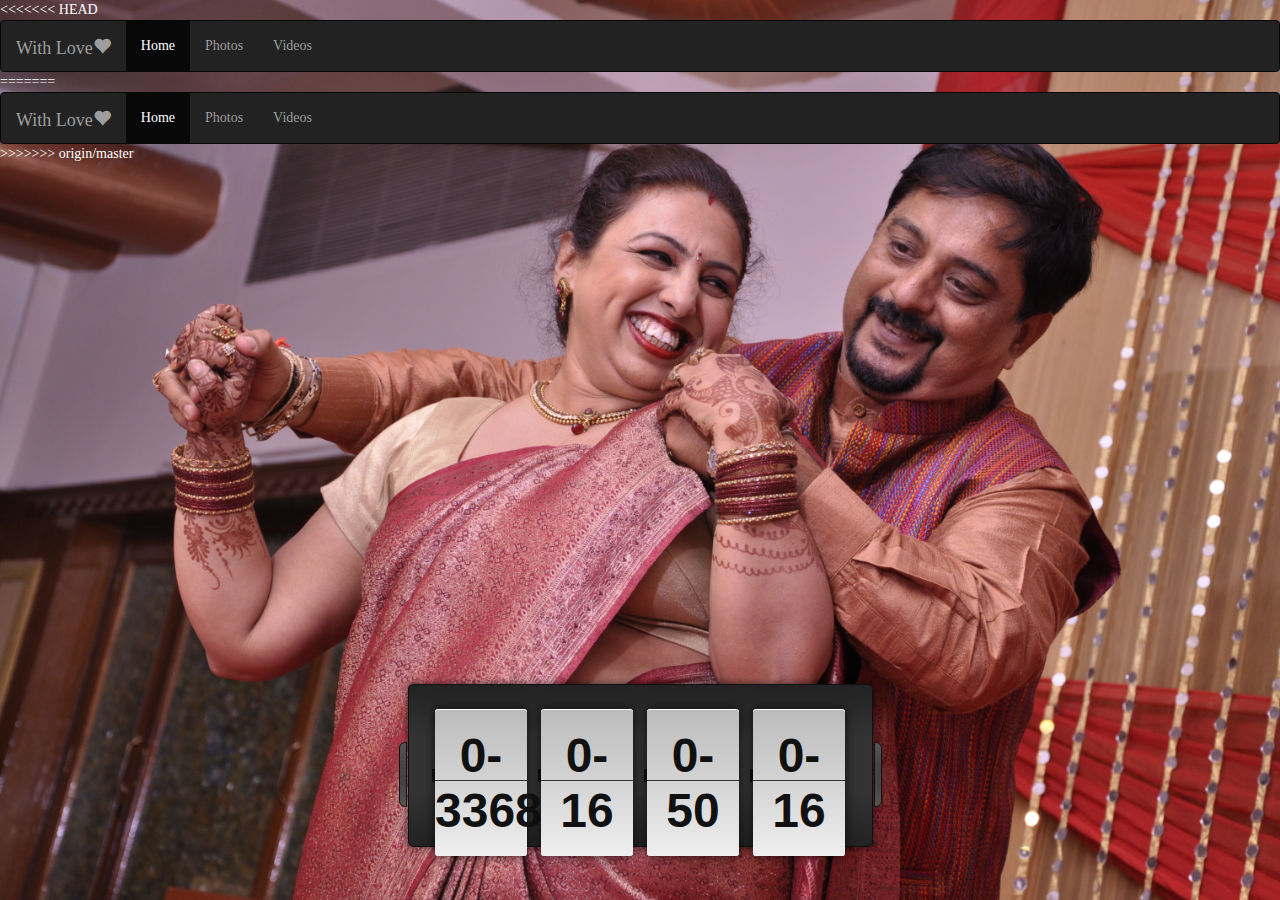
==== commit cf96bd3a: "Merge remote-tracking branch 'origin/master'" ====
--- a/index.html
+++ b/index.html
@@ -1,3 +1,4 @@
+<<<<<<< HEAD
 <!DOCTYPE html>
 <html>
 <head>
@@ -1166,4 +1167,356 @@
 
 
 </script>
+=======
+<!DOCTYPE html>
+<html>
+<head>
+    <meta name="viewport" content="width=device-width, initial-scale=1">
+    <script src="angular.min.js"></script>
+    <link rel="stylesheet" href="https://maxcdn.bootstrapcdn.com/bootstrap/3.3.7/css/bootstrap.min.css">
+  <script src="https://ajax.googleapis.com/ajax/libs/jquery/3.2.0/jquery.min.js"></script>
+  <script src="https://maxcdn.bootstrapcdn.com/bootstrap/3.3.7/js/bootstrap.min.js"></script>
+    <link rel="stylesheet" href="style.css"/>
+    <title>Love you</title>
+</head>
+<body id="body">
+    
+<div class="modal fade" id="myModal" tabindex="-1" role="dialog" aria-labelledby="exampleModalLabel" aria-hidden="true">
+  <div class="modal-dialog" role="document">
+    <div class="modal-content">
+      <div class="modal-header">
+        <h5 class="modal-title" id="exampleModalLabel">Memory Lane 1</h5>
+        <button type="button" class="close" data-dismiss="modal" aria-label="Close">
+          <span aria-hidden="true">&times;</span>
+        </button>
+      </div>
+      <div class="modal-body">
+          <div id="myCarousel" class="carousel slide" data-ride="carousel">
+  <!-- Indicators -->
+  <ol class="carousel-indicators">
+    <li data-target="#myCarousel" data-slide-to="0" class="active"></li>
+    <li data-target="#myCarousel" data-slide-to="1"></li>
+    <li data-target="#myCarousel" data-slide-to="2"></li>
+    <li data-target="#myCarousel" data-slide-to="3"></li>
+  </ol>
+
+  <!-- Wrapper for slides -->
+  <div class="carousel-inner" role="listbox">
+    <div class="item active">
+      <img src="IMG-20160507-WA0007.jpg" alt="Chania" class="img-responsive">
+    </div>
+
+    <div class="item">
+      <img src="7.jpg" alt="Chania" class="img-responsive">
+    </div>
+
+    <div class="item">
+      <img src="3.jpeg" alt="Flower" class="img-responsive">
+    </div>
+
+    <div class="item">
+      <img src="5.jpg" alt="Flower" class="img-responsive">
+    </div>
+  </div>
+
+  <!-- Left and right controls -->
+  <a class="left carousel-control" href="#myCarousel" role="button" data-slide="prev">
+    <span class="glyphicon glyphicon-chevron-left" aria-hidden="true"></span>
+    <span class="sr-only">Previous</span>
+  </a>
+  <a class="right carousel-control" href="#myCarousel" role="button" data-slide="next">
+    <span class="glyphicon glyphicon-chevron-right" aria-hidden="true"></span>
+    <span class="sr-only">Next</span>
+  </a>
+</div>
+      </div>
+      <!--<div class="modal-footer">
+        <button type="button" class="btn btn-secondary" data-dismiss="modal">Close</button>
+        <button type="button" class="btn btn-primary">Save changes</button>
+      </div>-->
+    </div>
+  </div>
+</div>
+    <nav class="navbar navbar-inverse">
+        <div class="container-fluid">
+            <div class="navbar-header">
+                <button type="button" class="navbar-toggle" data-toggle="collapse" data-target="#mynavbar">
+                    <span class="icon-bar"></span>
+                    <span class="icon-bar"></span>
+                    <span class="icon-bar"></span> 
+                </button>
+                <a class="navbar-brand" href="practice1.html">With Love<span class="glyphicon glyphicon-heart"></span></a>
+            </div>
+            <div class="collapse navbar-collapse" id="mynavbar">
+                <ul class="nav navbar-nav">
+                    <li class="active"><a href="#">Home</a><em></em><strong></strong></li>
+                    <li><a href="#gallery">Photos</a><em></em><strong></strong></li>
+                    <li><a href="#videos">Videos</a><em></em><strong></strong></li>
+                </ul>
+            </div>
+        </div>
+        
+    </nav>
+    <div id="countdown" class="hidden">
+  <div id="tiles"></div>
+  <div class="labels">
+    <li>Days</li>
+    <li>Hours</li>
+    <li>Mins</li>
+    <li>Secs</li>
+  </div>
+</div>
+    <div id="change" class="hidden">
+    <header class="jumbotron">
+        <div class="container-fluid">
+        <div class="row">
+            <div class="col-sm-8 col-xs-12">
+                <h1>Happy 27th Anniversary!</h1>
+                <p style="padding:10px;"></p>
+            <p>I don't know how to say this, but we are really blessed to have you as our parents. We couldn't have asked for more. You gave us everything; sometimes denying yourself of things that you desired. 
+</p></div>
+
+          <div class="col-sm-2 col-xs-12">
+        <img src="4.jpg" class="img-responsive img-circle" alt="Love"/>
+              </div>
+      </div>
+            </div>
+    </header>
+    
+<div id="myCarousel" class="carousel slide" data-ride="carousel">
+  <!-- Indicators -->
+  <ol class="carousel-indicators">
+    <li data-target="#myCarousel" data-slide-to="0" class="active"></li>
+    <li data-target="#myCarousel" data-slide-to="1"></li>
+    <li data-target="#myCarousel" data-slide-to="2"></li>
+    <li data-target="#myCarousel" data-slide-to="3"></li>
+  </ol>
+
+  <!-- Wrapper for slides -->
+  <div class="carousel-inner" role="listbox">
+    <div class="item active">
+      <img src="IMG-20160507-WA0007.jpg" alt="Chania" class="img-responsive">
+    </div>
+
+    <div class="item">
+      <img src="7.jpg" alt="Chania" class="img-responsive">
+    </div>
+
+    <div class="item">
+      <img src="3.jpeg" alt="Flower" class="img-responsive">
+    </div>
+
+    <div class="item">
+      <img src="5.jpg" alt="Flower" class="img-responsive">
+    </div>
+  </div>
+
+  <!-- Left and right controls -->
+  <a class="left carousel-control" href="#myCarousel" role="button" data-slide="prev">
+    <span class="glyphicon glyphicon-chevron-left" aria-hidden="true"></span>
+    <span class="sr-only">Previous</span>
+  </a>
+  <a class="right carousel-control" href="#myCarousel" role="button" data-slide="next">
+    <span class="glyphicon glyphicon-chevron-right" aria-hidden="true"></span>
+    <span class="sr-only">Next</span>
+  </a>
+</div>
+    
+<div class="" id="gallery">
+   <!-- <h3 class="h3">Gallery</h3>-->
+   
+ 
+</div>
+ <div class="global">
+     <div class="container">
+    <div class="row">
+     <div class="">
+        <a href="#myModal" data-toggle="modal" ng-click=""><div class="col-xs-12 col-sm-3 thumbnail">
+        <img src="6.jpg" alt="1" class="img-responsive">
+         Memory Lane 1
+         </img>
+         </div></a>
+
+         <div class="col-sm-1">
+     </div>
+         <div class="col-xs-12 col-sm-3 thumbnail">
+        <img src="2.jpg" alt="1" class="img-responsive">
+         Memory Lane 2
+         </img>
+         </div>
+     <div class="col-sm-1">
+     </div>
+     <a href="#">
+      <div class="col-xs-12 col-sm-3 thumbnail">
+        <img src="8.jpg" alt="1" class="img-responsive">
+         Memory lane 3
+         </img>
+         </div></a>
+     <div class="col-sm-1">
+     </div>
+     <div class="col-xs-12 col-sm-3 thumbnail">
+        <img src="IMG-20150508-WA0001.jpg" alt="1" class="img-responsive">
+         Memory lane 4
+         </img>
+         </div>
+     <div class="col-sm-1">
+     </div>
+     <div class="col-xs-12 col-sm-3 thumbnail">
+        <img src="IMG-20151220-WA0032%20(187).jpg" alt="1" class="img-responsive">
+         Memory lane 5
+         </img>
+         </div>
+ <div class="col-sm-1">
+     </div>
+ <div class="col-xs-12 col-sm-3 thumbnail">
+        <img src="IMG-20161210-WA0009.jpg" alt="1" class="img-responsive">
+         Memory lane 6
+         </img>
+         </div>
+ <div class="col-sm-1">
+     </div>
+ <div class="col-xs-12 col-sm-3 thumbnail">
+        <img src="IMG-20160904-WA0005.jpg" alt="1" class="img-responsive">
+         Memory lane 7
+         </img>
+         </div>
+ <div class="col-sm-1">
+     </div>
+ <div class="col-xs-12 col-sm-3 thumbnail">
+        <img src="IMG-20160904-WA0003.jpg" alt="1" class="img-responsive">
+         Memory lane 8
+         </img>
+         </div>
+ <div class="col-sm-1">
+     </div>
+ <div class="col-xs-12 col-sm-3 thumbnail">
+        <img src="1.jpg" alt="1" class="img-responsive">
+         Memory lane 9
+         </img>
+         </div>
+ <div class="col-sm-1">
+     </div>
+ <div class="col-xs-12 col-sm-3 thumbnail">
+        <img src="IMG-20160506-WA0023.jpg" alt="1" class="img-responsive">
+         Memory lane 10
+         </img>
+         </div>
+ <div class="col-sm-1">
+     </div>
+ <div class="col-xs-12 col-sm-3 thumbnail">
+        <img src="IMG-20160506-WA0013.jpg" alt="1" class="img-responsive">
+         Memory lane 11
+         </img>
+         </div>
+<div class="col-sm-1">
+     </div>
+<div class="col-xs-12 col-sm-3 thumbnail">
+        <img src="IMG_20170117_210549951.jpg" alt="1" class="img-responsive">
+         Memory lane 12
+         </img>
+         </div>
+        </div>
+    
+     
+     
+     </div>
+    </div>
+    </div>   
+<div class="vid" id="videos">
+   <div id="myCarousel" class="carousel slide" data-ride="carousel">
+  <!-- Indicators 
+  <ol class="carousel-indicators">
+    <li data-target="#myCarousel" data-slide-to="0" class="active"></li>
+    <li data-target="#myCarousel" data-slide-to="1"></li>
+    <li data-target="#myCarousel" data-slide-to="2"></li>
+    <li data-target="#myCarousel" data-slide-to="3"></li>
+  </ol>-->
+
+  <!-- Wrapper for slides -->
+  <div class="carousel-inner" role="listbox">
+    <div class="item active text-center">
+
+            <video controls play>
+                 <source src="WhatsApp%20Video%202017-03-19%20at%2000.38.14.mp4" width="1024" height="552" type="video/mp4">
+              </video>
+         </div>
+
+    <div class="item">
+     <iframe width="100%" height="100%" src="https://www.youtube.com/watch?v=5w3u1kvxQvI" frameborder="0" allowfullscreen=""></iframe>
+    </div>
+
+  
+ 
+
+  <!-- Left and right controls -->
+  <a class="left carousel-control" href="#myCarousel" role="button" data-slide="prev">
+    <span class="glyphicon glyphicon-chevron-left" aria-hidden="true"></span>
+    <span class="sr-only">Previous</span>
+  </a>
+  <a class="right carousel-control" href="#myCarousel" role="button" data-slide="next">
+    <span class="glyphicon glyphicon-chevron-right" aria-hidden="true"></span>
+    <span class="sr-only">Next</span>
+  </a>
+</div>
+ 
+</div>
+</div>
+</div>
+</body>
+<script>
+    $(document).ready(function(){
+        var target_date = new Date("May 6, 2017 00:00:00").getTime();
+
+    if(target_date!=0){
+        console.log(target_date);
+        $('#body').addClass('body1');
+       // $('#change').hide();
+        $('#countdown').removeClass('hidden');
+        var days, hours, minutes, seconds; // variables for time units
+
+        //$("#tiles").clone().appendTo($("#countdown"));
+        //$( "#tiles" ).appendTo( "#countdown"); // get tag element
+        console.log("countdown"+countdown);
+        getCountdown();
+
+        setInterval(function () { getCountdown(); }, 1000);
+    }
+    else{
+        $('#countdown').addClass('hidden');
+        $('#change').removeClass('hidden');
+
+
+    }
+
+function getCountdown(){
+
+	// find the amount of "seconds" between now and target
+	var current_date = new Date().getTime();
+	var seconds_left = (target_date - current_date) / 1000;
+
+	days = pad( parseInt(seconds_left / 86400) );
+	seconds_left = seconds_left % 86400;
+		 
+	hours = pad( parseInt(seconds_left / 3600) );
+	seconds_left = seconds_left % 3600;
+		  
+	minutes = pad( parseInt(seconds_left / 60) );
+	seconds = pad( parseInt( seconds_left % 60 ) );
+
+	// format countdown string + set tag value
+	$('#tiles').html("<span>" + days + "</span><span>" + hours + "</span><span>" + minutes + "</span><span>" + seconds + "</span>"); 
+}
+
+function pad(n) {
+	return (n < 10 ? '0' : '') + n;
+}
+    });
+    
+   // set the countdown date
+    
+
+
+
+</script>
+>>>>>>> origin/master
 </html>--- a/style.css
+++ b/style.css
@@ -1,3 +1,4 @@
+<<<<<<< HEAD
 html { overflow:auto; }
 body{
     background-color: black;
@@ -325,4 +326,333 @@
     #countdown .labels li{
         width: 20%;
     }
+=======
+html { overflow:auto; }
+body{
+    background-color: black;
+    color: white;
+    font-family: cursive;
+    overflow: auto;
+}
+.body1{
+    overflow: auto;
+    background-image: url(3.jpeg);
+    background-size: cover;
+    background-repeat: no-repeat;
+}
+.navbar{
+       margin-bottom: 0px;
+}
+
+.global {
+    padding-top: 20px;
+	background: #D7D7D7;
+}
+.logoBox {
+	background: #fe5c06;
+	height: 100px;
+	position: absolute;
+	top: 0;
+	left: -50%;
+	width: 100%;
+	z-index: -1;
+	margin-left: -315px;
+}
+
+#myModal{
+    color: black;
+}
+.jumbotron{
+    background-color: #E28E5D;
+    margin-bottom: 0px;
+    margin-top: 0px;
+    text-decoration: overline;
+    /*background-image: url(images.jpeg);*/
+}
+.carousel-inner{
+  width:100%;
+  max-height: 700px !important;
+}
+.carousel-inner > .item > img {
+    margin: 0 auto;
+}
+.carousel-inner > .item > video {
+    margin: 20px auto;
+}
+.item{
+    align-content: center;
+    align-items: center;
+}
+
+.thumbnail{
+   width:250px;
+   height:250px;
+    color: black;
+    background: white;
+    box-shadow:5px 5px 10px #888888;
+}
+.thumbnail > img{
+   height: 200px;
+    width: auto;
+    background-color: aqua;
+}
+.container{
+    padding-left: 150px;
+}
+.sub{
+    background-color: dimgray;
+    border-width: thin;
+    display: block;
+    /*margin-top: 10px;*/
+    /*margin-bottom: 20px;*/
+    height: 50px;
+    box-shadow:5px 5px 10px #888888; 
+}
+.h3{
+    padding-top: 10px;
+    padding-left: 20px;
+}
+#carouselButtons {
+    margin-left: 100px;
+    position: absolute;
+    bottom: 0px;
+}
+
+#countdown{
+	width: 465px;
+	height: 163px;
+	text-align: center;
+	background: #222;
+	background-image: -webkit-linear-gradient(top, #222, #333, #333, #222); 
+	background-image:    -moz-linear-gradient(top, #222, #333, #333, #222);
+	background-image:     -ms-linear-gradient(top, #222, #333, #333, #222);
+	background-image:      -o-linear-gradient(top, #222, #333, #333, #222);
+	border: 1px solid #111;
+	border-radius: 5px;
+	box-shadow: 0px 0px 8px rgba(0, 0, 0, 0.6);
+	margin: auto;
+	padding: 24px 0;
+	position: absolute;
+  top: 70%; bottom: 0; left: 0; right: 0;
+}
+
+#countdown:before{
+	content:"";
+	width: 8px;
+	height: 65px;
+	background: #444;
+	background-image: -webkit-linear-gradient(top, #555, #444, #444, #555); 
+	background-image:    -moz-linear-gradient(top, #555, #444, #444, #555);
+	background-image:     -ms-linear-gradient(top, #555, #444, #444, #555);
+	background-image:      -o-linear-gradient(top, #555, #444, #444, #555);
+	border: 1px solid #111;
+	border-top-left-radius: 6px;
+	border-bottom-left-radius: 6px;
+	display: block;
+	position: absolute;
+	top: 36%; left: -10px;
+}
+
+#countdown:after{
+	content:"";
+	width: 8px;
+	height: 65px;
+	background: #444;
+	background-image: -webkit-linear-gradient(top, #555, #444, #444, #555); 
+	background-image:    -moz-linear-gradient(top, #555, #444, #444, #555);
+	background-image:     -ms-linear-gradient(top, #555, #444, #444, #555);
+	background-image:      -o-linear-gradient(top, #555, #444, #444, #555);
+	border: 1px solid #111;
+	border-top-right-radius: 6px;
+	border-bottom-right-radius: 6px;
+	display: block;
+	position: absolute;
+	top: 36%; right: -10px;
+}
+
+#countdown #tiles{
+	position: relative;
+	z-index: 1;
+}
+
+#countdown #tiles > span{
+	width: 92px;
+	max-width: 92px;
+	font: bold 48px 'Droid Sans', Arial, sans-serif;
+	text-align: center;
+	color: #111;
+	background-color: #ddd;
+	background-image: -webkit-linear-gradient(top, #bbb, #eee); 
+	background-image:    -moz-linear-gradient(top, #bbb, #eee);
+	background-image:     -ms-linear-gradient(top, #bbb, #eee);
+	background-image:      -o-linear-gradient(top, #bbb, #eee);
+	border-top: 1px solid #fff;
+	border-radius: 3px;
+	box-shadow: 0px 0px 12px rgba(0, 0, 0, 0.7);
+	margin: 0 7px;
+	padding: 18px 0;
+	display: inline-block;
+	position: relative;
+}
+
+#countdown #tiles > span:before{
+	content:"";
+	width: 100%;
+	height: 13px;
+	background: #111;
+	display: block;
+	padding: 0 3px;
+	position: absolute;
+	top: 41%; left: -3px;
+	z-index: -1;
+}
+
+#countdown #tiles > span:after{
+	content:"";
+	width: 100%;
+	height: 1px;
+	background: #eee;
+	border-top: 1px solid #333;
+	display: block;
+	position: absolute;
+	top: 48%; left: 0;
+}
+
+#countdown .labels{
+	width: 100%;
+	height: 25px;
+	text-align: center;
+	position: absolute;
+	bottom: 8px;
+}
+
+#countdown .labels li{
+	width: 102px;
+	font: bold 15px 'Droid Sans', Arial, sans-serif;
+	color: #f47321;
+	text-shadow: 1px 1px 0px #000;
+	text-align: center;
+	text-transform: uppercase;
+	display: inline-block;
+}
+
+
+@media (max-width: 320px){
+  .body1{
+        overflow: auto;
+        background-image: url(3.jpeg);
+        background-size: cover;
+        background-repeat: repeat;
+    }  
+    #countdown{
+        width: 83%;
+        height: 19%;
+    }
+    #countdown:before{
+        content:"";
+        width: 8px;
+        height: 30%;
+    }
+
+    #countdown:after{
+        content:"";
+        width: 8px;
+        height: 30%;
+    }
+
+    #countdown #tiles > span{
+        width: 18%;
+        max-width: 50%;
+        font: bold 2em 'Droid Sans', Arial, sans-serif;
+        margin: 0 2%;
+        padding: 3% 0;
+        display: inline-block;
+        position: relative;
+    }
+
+    #countdown #tiles > span:before{
+        content:"";
+        width: 30%;
+        height: 8%;
+        top: 41%; left: -3px;
+        z-index: -1;
+    }
+
+    #countdown #tiles > span:after{
+        content:"";
+        width: 100%;
+        top: 48%; left: 0;
+    }
+
+    #countdown .labels{
+        width: 100%;
+        height: 10%;
+        bottom: 10%;
+        margin-top: 5%;
+        padding-top: 1%;
+    }
+
+    #countdown .labels li{
+        width: 20%;
+    }
+}
+
+
+@media (max-width: 480px){
+  .body1{
+    overflow: auto;
+    background-image: url(3.jpeg);
+    background-size: cover;
+    background-repeat: repeat;
+    }  
+    #countdown{
+        width: 83%;
+        height: 18%;
+    }
+    #countdown:before{
+        content:"";
+        width: 8px;
+        height: 30%;
+    }
+
+    #countdown:after{
+        content:"";
+        width: 8px;
+        height: 30%;
+    }
+    #countdown #tiles > span{
+        width: 18%;
+        max-width: 50%;
+        font: bold 2em 'Droid Sans', Arial, sans-serif;
+        margin: 0 2%;
+        padding: 3% 0;
+        display: inline-block;
+        position: relative;
+    }
+
+    #countdown #tiles > span:before{
+        content:"";
+        width: 30%;
+        height: 8%;
+        top: 41%; left: -3px;
+        z-index: -1;
+    }
+
+    #countdown #tiles > span:after{
+        content:"";
+        width: 100%;
+        top: 48%; left: 0;
+    }
+
+    #countdown .labels{
+        width: 100%;
+        height: 10%;
+        bottom: 10%;
+        margin-top: 5%;
+    }
+
+    #countdown .labels li{
+        width: 20%;
+    }
+>>>>>>> origin/master
 }--- a/style.css
+++ b/style.css
@@ -1,3 +1,4 @@
+<<<<<<< HEAD
 html { overflow:auto; }
 body{
     background-color: black;
@@ -325,4 +326,333 @@
     #countdown .labels li{
         width: 20%;
     }
+=======
+html { overflow:auto; }
+body{
+    background-color: black;
+    color: white;
+    font-family: cursive;
+    overflow: auto;
+}
+.body1{
+    overflow: auto;
+    background-image: url(3.jpeg);
+    background-size: cover;
+    background-repeat: no-repeat;
+}
+.navbar{
+       margin-bottom: 0px;
+}
+
+.global {
+    padding-top: 20px;
+	background: #D7D7D7;
+}
+.logoBox {
+	background: #fe5c06;
+	height: 100px;
+	position: absolute;
+	top: 0;
+	left: -50%;
+	width: 100%;
+	z-index: -1;
+	margin-left: -315px;
+}
+
+#myModal{
+    color: black;
+}
+.jumbotron{
+    background-color: #E28E5D;
+    margin-bottom: 0px;
+    margin-top: 0px;
+    text-decoration: overline;
+    /*background-image: url(images.jpeg);*/
+}
+.carousel-inner{
+  width:100%;
+  max-height: 700px !important;
+}
+.carousel-inner > .item > img {
+    margin: 0 auto;
+}
+.carousel-inner > .item > video {
+    margin: 20px auto;
+}
+.item{
+    align-content: center;
+    align-items: center;
+}
+
+.thumbnail{
+   width:250px;
+   height:250px;
+    color: black;
+    background: white;
+    box-shadow:5px 5px 10px #888888;
+}
+.thumbnail > img{
+   height: 200px;
+    width: auto;
+    background-color: aqua;
+}
+.container{
+    padding-left: 150px;
+}
+.sub{
+    background-color: dimgray;
+    border-width: thin;
+    display: block;
+    /*margin-top: 10px;*/
+    /*margin-bottom: 20px;*/
+    height: 50px;
+    box-shadow:5px 5px 10px #888888; 
+}
+.h3{
+    padding-top: 10px;
+    padding-left: 20px;
+}
+#carouselButtons {
+    margin-left: 100px;
+    position: absolute;
+    bottom: 0px;
+}
+
+#countdown{
+	width: 465px;
+	height: 163px;
+	text-align: center;
+	background: #222;
+	background-image: -webkit-linear-gradient(top, #222, #333, #333, #222); 
+	background-image:    -moz-linear-gradient(top, #222, #333, #333, #222);
+	background-image:     -ms-linear-gradient(top, #222, #333, #333, #222);
+	background-image:      -o-linear-gradient(top, #222, #333, #333, #222);
+	border: 1px solid #111;
+	border-radius: 5px;
+	box-shadow: 0px 0px 8px rgba(0, 0, 0, 0.6);
+	margin: auto;
+	padding: 24px 0;
+	position: absolute;
+  top: 70%; bottom: 0; left: 0; right: 0;
+}
+
+#countdown:before{
+	content:"";
+	width: 8px;
+	height: 65px;
+	background: #444;
+	background-image: -webkit-linear-gradient(top, #555, #444, #444, #555); 
+	background-image:    -moz-linear-gradient(top, #555, #444, #444, #555);
+	background-image:     -ms-linear-gradient(top, #555, #444, #444, #555);
+	background-image:      -o-linear-gradient(top, #555, #444, #444, #555);
+	border: 1px solid #111;
+	border-top-left-radius: 6px;
+	border-bottom-left-radius: 6px;
+	display: block;
+	position: absolute;
+	top: 36%; left: -10px;
+}
+
+#countdown:after{
+	content:"";
+	width: 8px;
+	height: 65px;
+	background: #444;
+	background-image: -webkit-linear-gradient(top, #555, #444, #444, #555); 
+	background-image:    -moz-linear-gradient(top, #555, #444, #444, #555);
+	background-image:     -ms-linear-gradient(top, #555, #444, #444, #555);
+	background-image:      -o-linear-gradient(top, #555, #444, #444, #555);
+	border: 1px solid #111;
+	border-top-right-radius: 6px;
+	border-bottom-right-radius: 6px;
+	display: block;
+	position: absolute;
+	top: 36%; right: -10px;
+}
+
+#countdown #tiles{
+	position: relative;
+	z-index: 1;
+}
+
+#countdown #tiles > span{
+	width: 92px;
+	max-width: 92px;
+	font: bold 48px 'Droid Sans', Arial, sans-serif;
+	text-align: center;
+	color: #111;
+	background-color: #ddd;
+	background-image: -webkit-linear-gradient(top, #bbb, #eee); 
+	background-image:    -moz-linear-gradient(top, #bbb, #eee);
+	background-image:     -ms-linear-gradient(top, #bbb, #eee);
+	background-image:      -o-linear-gradient(top, #bbb, #eee);
+	border-top: 1px solid #fff;
+	border-radius: 3px;
+	box-shadow: 0px 0px 12px rgba(0, 0, 0, 0.7);
+	margin: 0 7px;
+	padding: 18px 0;
+	display: inline-block;
+	position: relative;
+}
+
+#countdown #tiles > span:before{
+	content:"";
+	width: 100%;
+	height: 13px;
+	background: #111;
+	display: block;
+	padding: 0 3px;
+	position: absolute;
+	top: 41%; left: -3px;
+	z-index: -1;
+}
+
+#countdown #tiles > span:after{
+	content:"";
+	width: 100%;
+	height: 1px;
+	background: #eee;
+	border-top: 1px solid #333;
+	display: block;
+	position: absolute;
+	top: 48%; left: 0;
+}
+
+#countdown .labels{
+	width: 100%;
+	height: 25px;
+	text-align: center;
+	position: absolute;
+	bottom: 8px;
+}
+
+#countdown .labels li{
+	width: 102px;
+	font: bold 15px 'Droid Sans', Arial, sans-serif;
+	color: #f47321;
+	text-shadow: 1px 1px 0px #000;
+	text-align: center;
+	text-transform: uppercase;
+	display: inline-block;
+}
+
+
+@media (max-width: 320px){
+  .body1{
+        overflow: auto;
+        background-image: url(3.jpeg);
+        background-size: cover;
+        background-repeat: repeat;
+    }  
+    #countdown{
+        width: 83%;
+        height: 19%;
+    }
+    #countdown:before{
+        content:"";
+        width: 8px;
+        height: 30%;
+    }
+
+    #countdown:after{
+        content:"";
+        width: 8px;
+        height: 30%;
+    }
+
+    #countdown #tiles > span{
+        width: 18%;
+        max-width: 50%;
+        font: bold 2em 'Droid Sans', Arial, sans-serif;
+        margin: 0 2%;
+        padding: 3% 0;
+        display: inline-block;
+        position: relative;
+    }
+
+    #countdown #tiles > span:before{
+        content:"";
+        width: 30%;
+        height: 8%;
+        top: 41%; left: -3px;
+        z-index: -1;
+    }
+
+    #countdown #tiles > span:after{
+        content:"";
+        width: 100%;
+        top: 48%; left: 0;
+    }
+
+    #countdown .labels{
+        width: 100%;
+        height: 10%;
+        bottom: 10%;
+        margin-top: 5%;
+        padding-top: 1%;
+    }
+
+    #countdown .labels li{
+        width: 20%;
+    }
+}
+
+
+@media (max-width: 480px){
+  .body1{
+    overflow: auto;
+    background-image: url(3.jpeg);
+    background-size: cover;
+    background-repeat: repeat;
+    }  
+    #countdown{
+        width: 83%;
+        height: 18%;
+    }
+    #countdown:before{
+        content:"";
+        width: 8px;
+        height: 30%;
+    }
+
+    #countdown:after{
+        content:"";
+        width: 8px;
+        height: 30%;
+    }
+    #countdown #tiles > span{
+        width: 18%;
+        max-width: 50%;
+        font: bold 2em 'Droid Sans', Arial, sans-serif;
+        margin: 0 2%;
+        padding: 3% 0;
+        display: inline-block;
+        position: relative;
+    }
+
+    #countdown #tiles > span:before{
+        content:"";
+        width: 30%;
+        height: 8%;
+        top: 41%; left: -3px;
+        z-index: -1;
+    }
+
+    #countdown #tiles > span:after{
+        content:"";
+        width: 100%;
+        top: 48%; left: 0;
+    }
+
+    #countdown .labels{
+        width: 100%;
+        height: 10%;
+        bottom: 10%;
+        margin-top: 5%;
+    }
+
+    #countdown .labels li{
+        width: 20%;
+    }
+>>>>>>> origin/master
 }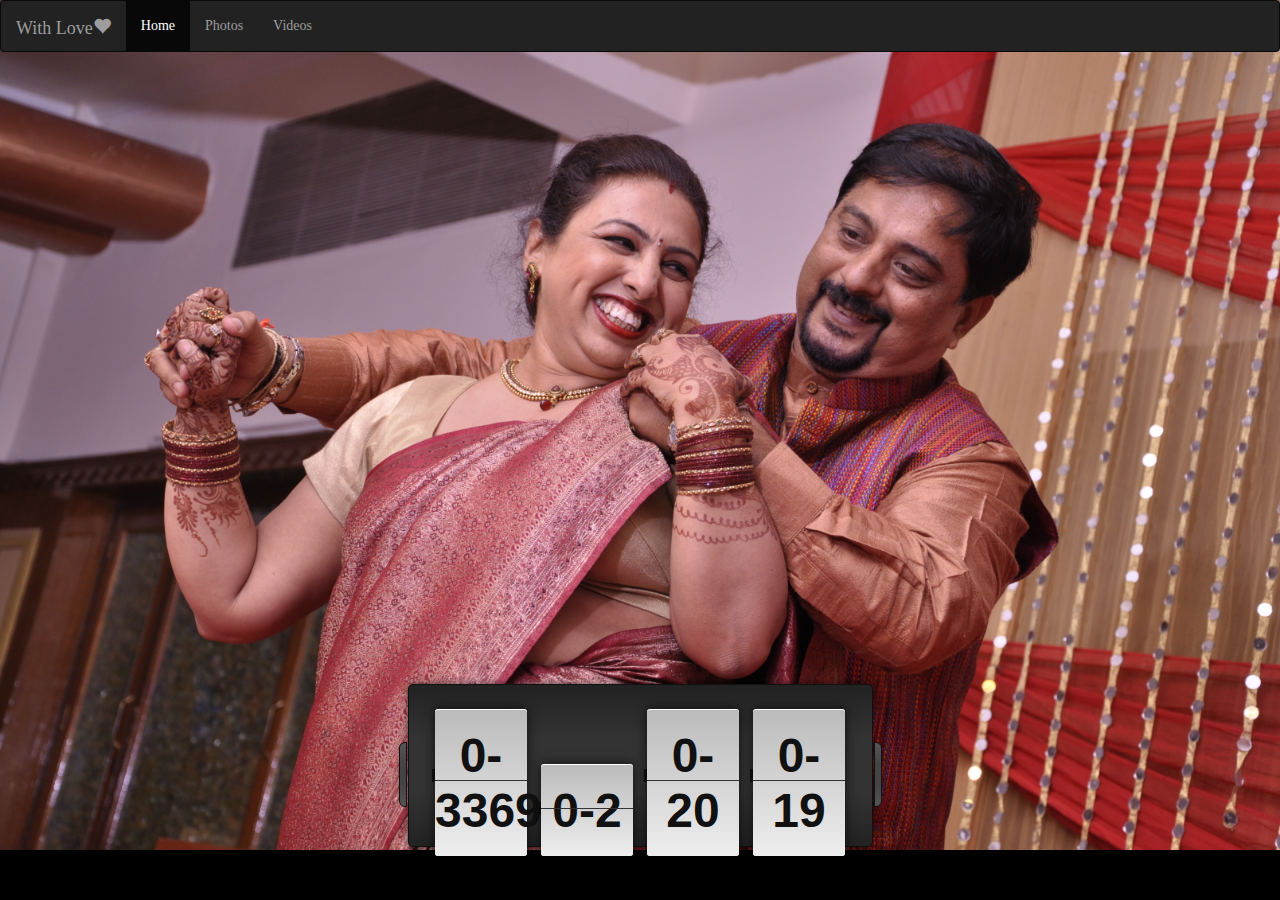
==== commit 1d721ff0: "Add files via upload" ====
--- a/index.html
+++ b/index.html
@@ -1,4 +1,3 @@
-<<<<<<< HEAD
 <!DOCTYPE html>
 <html>
 <head>
@@ -1167,356 +1166,5 @@
 
 
 </script>
-=======
-<!DOCTYPE html>
-<html>
-<head>
-    <meta name="viewport" content="width=device-width, initial-scale=1">
-    <script src="angular.min.js"></script>
-    <link rel="stylesheet" href="https://maxcdn.bootstrapcdn.com/bootstrap/3.3.7/css/bootstrap.min.css">
-  <script src="https://ajax.googleapis.com/ajax/libs/jquery/3.2.0/jquery.min.js"></script>
-  <script src="https://maxcdn.bootstrapcdn.com/bootstrap/3.3.7/js/bootstrap.min.js"></script>
-    <link rel="stylesheet" href="style.css"/>
-    <title>Love you</title>
-</head>
-<body id="body">
-    
-<div class="modal fade" id="myModal" tabindex="-1" role="dialog" aria-labelledby="exampleModalLabel" aria-hidden="true">
-  <div class="modal-dialog" role="document">
-    <div class="modal-content">
-      <div class="modal-header">
-        <h5 class="modal-title" id="exampleModalLabel">Memory Lane 1</h5>
-        <button type="button" class="close" data-dismiss="modal" aria-label="Close">
-          <span aria-hidden="true">&times;</span>
-        </button>
-      </div>
-      <div class="modal-body">
-          <div id="myCarousel" class="carousel slide" data-ride="carousel">
-  <!-- Indicators -->
-  <ol class="carousel-indicators">
-    <li data-target="#myCarousel" data-slide-to="0" class="active"></li>
-    <li data-target="#myCarousel" data-slide-to="1"></li>
-    <li data-target="#myCarousel" data-slide-to="2"></li>
-    <li data-target="#myCarousel" data-slide-to="3"></li>
-  </ol>
-
-  <!-- Wrapper for slides -->
-  <div class="carousel-inner" role="listbox">
-    <div class="item active">
-      <img src="IMG-20160507-WA0007.jpg" alt="Chania" class="img-responsive">
-    </div>
-
-    <div class="item">
-      <img src="7.jpg" alt="Chania" class="img-responsive">
-    </div>
-
-    <div class="item">
-      <img src="3.jpeg" alt="Flower" class="img-responsive">
-    </div>
-
-    <div class="item">
-      <img src="5.jpg" alt="Flower" class="img-responsive">
-    </div>
-  </div>
-
-  <!-- Left and right controls -->
-  <a class="left carousel-control" href="#myCarousel" role="button" data-slide="prev">
-    <span class="glyphicon glyphicon-chevron-left" aria-hidden="true"></span>
-    <span class="sr-only">Previous</span>
-  </a>
-  <a class="right carousel-control" href="#myCarousel" role="button" data-slide="next">
-    <span class="glyphicon glyphicon-chevron-right" aria-hidden="true"></span>
-    <span class="sr-only">Next</span>
-  </a>
-</div>
-      </div>
-      <!--<div class="modal-footer">
-        <button type="button" class="btn btn-secondary" data-dismiss="modal">Close</button>
-        <button type="button" class="btn btn-primary">Save changes</button>
-      </div>-->
-    </div>
-  </div>
-</div>
-    <nav class="navbar navbar-inverse">
-        <div class="container-fluid">
-            <div class="navbar-header">
-                <button type="button" class="navbar-toggle" data-toggle="collapse" data-target="#mynavbar">
-                    <span class="icon-bar"></span>
-                    <span class="icon-bar"></span>
-                    <span class="icon-bar"></span> 
-                </button>
-                <a class="navbar-brand" href="practice1.html">With Love<span class="glyphicon glyphicon-heart"></span></a>
-            </div>
-            <div class="collapse navbar-collapse" id="mynavbar">
-                <ul class="nav navbar-nav">
-                    <li class="active"><a href="#">Home</a><em></em><strong></strong></li>
-                    <li><a href="#gallery">Photos</a><em></em><strong></strong></li>
-                    <li><a href="#videos">Videos</a><em></em><strong></strong></li>
-                </ul>
-            </div>
-        </div>
-        
-    </nav>
-    <div id="countdown" class="hidden">
-  <div id="tiles"></div>
-  <div class="labels">
-    <li>Days</li>
-    <li>Hours</li>
-    <li>Mins</li>
-    <li>Secs</li>
-  </div>
-</div>
-    <div id="change" class="hidden">
-    <header class="jumbotron">
-        <div class="container-fluid">
-        <div class="row">
-            <div class="col-sm-8 col-xs-12">
-                <h1>Happy 27th Anniversary!</h1>
-                <p style="padding:10px;"></p>
-            <p>I don't know how to say this, but we are really blessed to have you as our parents. We couldn't have asked for more. You gave us everything; sometimes denying yourself of things that you desired. 
-</p></div>
-
-          <div class="col-sm-2 col-xs-12">
-        <img src="4.jpg" class="img-responsive img-circle" alt="Love"/>
-              </div>
-      </div>
-            </div>
-    </header>
-    
-<div id="myCarousel" class="carousel slide" data-ride="carousel">
-  <!-- Indicators -->
-  <ol class="carousel-indicators">
-    <li data-target="#myCarousel" data-slide-to="0" class="active"></li>
-    <li data-target="#myCarousel" data-slide-to="1"></li>
-    <li data-target="#myCarousel" data-slide-to="2"></li>
-    <li data-target="#myCarousel" data-slide-to="3"></li>
-  </ol>
-
-  <!-- Wrapper for slides -->
-  <div class="carousel-inner" role="listbox">
-    <div class="item active">
-      <img src="IMG-20160507-WA0007.jpg" alt="Chania" class="img-responsive">
-    </div>
-
-    <div class="item">
-      <img src="7.jpg" alt="Chania" class="img-responsive">
-    </div>
-
-    <div class="item">
-      <img src="3.jpeg" alt="Flower" class="img-responsive">
-    </div>
-
-    <div class="item">
-      <img src="5.jpg" alt="Flower" class="img-responsive">
-    </div>
-  </div>
-
-  <!-- Left and right controls -->
-  <a class="left carousel-control" href="#myCarousel" role="button" data-slide="prev">
-    <span class="glyphicon glyphicon-chevron-left" aria-hidden="true"></span>
-    <span class="sr-only">Previous</span>
-  </a>
-  <a class="right carousel-control" href="#myCarousel" role="button" data-slide="next">
-    <span class="glyphicon glyphicon-chevron-right" aria-hidden="true"></span>
-    <span class="sr-only">Next</span>
-  </a>
-</div>
-    
-<div class="" id="gallery">
-   <!-- <h3 class="h3">Gallery</h3>-->
-   
- 
-</div>
- <div class="global">
-     <div class="container">
-    <div class="row">
-     <div class="">
-        <a href="#myModal" data-toggle="modal" ng-click=""><div class="col-xs-12 col-sm-3 thumbnail">
-        <img src="6.jpg" alt="1" class="img-responsive">
-         Memory Lane 1
-         </img>
-         </div></a>
-
-         <div class="col-sm-1">
-     </div>
-         <div class="col-xs-12 col-sm-3 thumbnail">
-        <img src="2.jpg" alt="1" class="img-responsive">
-         Memory Lane 2
-         </img>
-         </div>
-     <div class="col-sm-1">
-     </div>
-     <a href="#">
-      <div class="col-xs-12 col-sm-3 thumbnail">
-        <img src="8.jpg" alt="1" class="img-responsive">
-         Memory lane 3
-         </img>
-         </div></a>
-     <div class="col-sm-1">
-     </div>
-     <div class="col-xs-12 col-sm-3 thumbnail">
-        <img src="IMG-20150508-WA0001.jpg" alt="1" class="img-responsive">
-         Memory lane 4
-         </img>
-         </div>
-     <div class="col-sm-1">
-     </div>
-     <div class="col-xs-12 col-sm-3 thumbnail">
-        <img src="IMG-20151220-WA0032%20(187).jpg" alt="1" class="img-responsive">
-         Memory lane 5
-         </img>
-         </div>
- <div class="col-sm-1">
-     </div>
- <div class="col-xs-12 col-sm-3 thumbnail">
-        <img src="IMG-20161210-WA0009.jpg" alt="1" class="img-responsive">
-         Memory lane 6
-         </img>
-         </div>
- <div class="col-sm-1">
-     </div>
- <div class="col-xs-12 col-sm-3 thumbnail">
-        <img src="IMG-20160904-WA0005.jpg" alt="1" class="img-responsive">
-         Memory lane 7
-         </img>
-         </div>
- <div class="col-sm-1">
-     </div>
- <div class="col-xs-12 col-sm-3 thumbnail">
-        <img src="IMG-20160904-WA0003.jpg" alt="1" class="img-responsive">
-         Memory lane 8
-         </img>
-         </div>
- <div class="col-sm-1">
-     </div>
- <div class="col-xs-12 col-sm-3 thumbnail">
-        <img src="1.jpg" alt="1" class="img-responsive">
-         Memory lane 9
-         </img>
-         </div>
- <div class="col-sm-1">
-     </div>
- <div class="col-xs-12 col-sm-3 thumbnail">
-        <img src="IMG-20160506-WA0023.jpg" alt="1" class="img-responsive">
-         Memory lane 10
-         </img>
-         </div>
- <div class="col-sm-1">
-     </div>
- <div class="col-xs-12 col-sm-3 thumbnail">
-        <img src="IMG-20160506-WA0013.jpg" alt="1" class="img-responsive">
-         Memory lane 11
-         </img>
-         </div>
-<div class="col-sm-1">
-     </div>
-<div class="col-xs-12 col-sm-3 thumbnail">
-        <img src="IMG_20170117_210549951.jpg" alt="1" class="img-responsive">
-         Memory lane 12
-         </img>
-         </div>
-        </div>
-    
-     
-     
-     </div>
-    </div>
-    </div>   
-<div class="vid" id="videos">
-   <div id="myCarousel" class="carousel slide" data-ride="carousel">
-  <!-- Indicators 
-  <ol class="carousel-indicators">
-    <li data-target="#myCarousel" data-slide-to="0" class="active"></li>
-    <li data-target="#myCarousel" data-slide-to="1"></li>
-    <li data-target="#myCarousel" data-slide-to="2"></li>
-    <li data-target="#myCarousel" data-slide-to="3"></li>
-  </ol>-->
-
-  <!-- Wrapper for slides -->
-  <div class="carousel-inner" role="listbox">
-    <div class="item active text-center">
-
-            <video controls play>
-                 <source src="WhatsApp%20Video%202017-03-19%20at%2000.38.14.mp4" width="1024" height="552" type="video/mp4">
-              </video>
-         </div>
-
-    <div class="item">
-     <iframe width="100%" height="100%" src="https://www.youtube.com/watch?v=5w3u1kvxQvI" frameborder="0" allowfullscreen=""></iframe>
-    </div>
-
-  
- 
-
-  <!-- Left and right controls -->
-  <a class="left carousel-control" href="#myCarousel" role="button" data-slide="prev">
-    <span class="glyphicon glyphicon-chevron-left" aria-hidden="true"></span>
-    <span class="sr-only">Previous</span>
-  </a>
-  <a class="right carousel-control" href="#myCarousel" role="button" data-slide="next">
-    <span class="glyphicon glyphicon-chevron-right" aria-hidden="true"></span>
-    <span class="sr-only">Next</span>
-  </a>
-</div>
- 
-</div>
-</div>
-</div>
-</body>
-<script>
-    $(document).ready(function(){
-        var target_date = new Date("May 6, 2017 00:00:00").getTime();
-
-    if(target_date!=0){
-        console.log(target_date);
-        $('#body').addClass('body1');
-       // $('#change').hide();
-        $('#countdown').removeClass('hidden');
-        var days, hours, minutes, seconds; // variables for time units
-
-        //$("#tiles").clone().appendTo($("#countdown"));
-        //$( "#tiles" ).appendTo( "#countdown"); // get tag element
-        console.log("countdown"+countdown);
-        getCountdown();
-
-        setInterval(function () { getCountdown(); }, 1000);
-    }
-    else{
-        $('#countdown').addClass('hidden');
-        $('#change').removeClass('hidden');
-
-
-    }
-
-function getCountdown(){
-
-	// find the amount of "seconds" between now and target
-	var current_date = new Date().getTime();
-	var seconds_left = (target_date - current_date) / 1000;
-
-	days = pad( parseInt(seconds_left / 86400) );
-	seconds_left = seconds_left % 86400;
-		 
-	hours = pad( parseInt(seconds_left / 3600) );
-	seconds_left = seconds_left % 3600;
-		  
-	minutes = pad( parseInt(seconds_left / 60) );
-	seconds = pad( parseInt( seconds_left % 60 ) );
-
-	// format countdown string + set tag value
-	$('#tiles').html("<span>" + days + "</span><span>" + hours + "</span><span>" + minutes + "</span><span>" + seconds + "</span>"); 
-}
-
-function pad(n) {
-	return (n < 10 ? '0' : '') + n;
-}
-    });
-    
-   // set the countdown date
-    
-
-
-
-</script>
->>>>>>> origin/master
+
 </html>--- a/style.css
+++ b/style.css
@@ -1,4 +1,3 @@
-<<<<<<< HEAD
 html { overflow:auto; }
 body{
     background-color: black;
@@ -326,333 +325,5 @@
     #countdown .labels li{
         width: 20%;
     }
-=======
-html { overflow:auto; }
-body{
-    background-color: black;
-    color: white;
-    font-family: cursive;
-    overflow: auto;
-}
-.body1{
-    overflow: auto;
-    background-image: url(3.jpeg);
-    background-size: cover;
-    background-repeat: no-repeat;
-}
-.navbar{
-       margin-bottom: 0px;
-}
-
-.global {
-    padding-top: 20px;
-	background: #D7D7D7;
-}
-.logoBox {
-	background: #fe5c06;
-	height: 100px;
-	position: absolute;
-	top: 0;
-	left: -50%;
-	width: 100%;
-	z-index: -1;
-	margin-left: -315px;
-}
-
-#myModal{
-    color: black;
-}
-.jumbotron{
-    background-color: #E28E5D;
-    margin-bottom: 0px;
-    margin-top: 0px;
-    text-decoration: overline;
-    /*background-image: url(images.jpeg);*/
-}
-.carousel-inner{
-  width:100%;
-  max-height: 700px !important;
-}
-.carousel-inner > .item > img {
-    margin: 0 auto;
-}
-.carousel-inner > .item > video {
-    margin: 20px auto;
-}
-.item{
-    align-content: center;
-    align-items: center;
-}
-
-.thumbnail{
-   width:250px;
-   height:250px;
-    color: black;
-    background: white;
-    box-shadow:5px 5px 10px #888888;
-}
-.thumbnail > img{
-   height: 200px;
-    width: auto;
-    background-color: aqua;
-}
-.container{
-    padding-left: 150px;
-}
-.sub{
-    background-color: dimgray;
-    border-width: thin;
-    display: block;
-    /*margin-top: 10px;*/
-    /*margin-bottom: 20px;*/
-    height: 50px;
-    box-shadow:5px 5px 10px #888888; 
-}
-.h3{
-    padding-top: 10px;
-    padding-left: 20px;
-}
-#carouselButtons {
-    margin-left: 100px;
-    position: absolute;
-    bottom: 0px;
-}
-
-#countdown{
-	width: 465px;
-	height: 163px;
-	text-align: center;
-	background: #222;
-	background-image: -webkit-linear-gradient(top, #222, #333, #333, #222); 
-	background-image:    -moz-linear-gradient(top, #222, #333, #333, #222);
-	background-image:     -ms-linear-gradient(top, #222, #333, #333, #222);
-	background-image:      -o-linear-gradient(top, #222, #333, #333, #222);
-	border: 1px solid #111;
-	border-radius: 5px;
-	box-shadow: 0px 0px 8px rgba(0, 0, 0, 0.6);
-	margin: auto;
-	padding: 24px 0;
-	position: absolute;
-  top: 70%; bottom: 0; left: 0; right: 0;
-}
-
-#countdown:before{
-	content:"";
-	width: 8px;
-	height: 65px;
-	background: #444;
-	background-image: -webkit-linear-gradient(top, #555, #444, #444, #555); 
-	background-image:    -moz-linear-gradient(top, #555, #444, #444, #555);
-	background-image:     -ms-linear-gradient(top, #555, #444, #444, #555);
-	background-image:      -o-linear-gradient(top, #555, #444, #444, #555);
-	border: 1px solid #111;
-	border-top-left-radius: 6px;
-	border-bottom-left-radius: 6px;
-	display: block;
-	position: absolute;
-	top: 36%; left: -10px;
-}
-
-#countdown:after{
-	content:"";
-	width: 8px;
-	height: 65px;
-	background: #444;
-	background-image: -webkit-linear-gradient(top, #555, #444, #444, #555); 
-	background-image:    -moz-linear-gradient(top, #555, #444, #444, #555);
-	background-image:     -ms-linear-gradient(top, #555, #444, #444, #555);
-	background-image:      -o-linear-gradient(top, #555, #444, #444, #555);
-	border: 1px solid #111;
-	border-top-right-radius: 6px;
-	border-bottom-right-radius: 6px;
-	display: block;
-	position: absolute;
-	top: 36%; right: -10px;
-}
-
-#countdown #tiles{
-	position: relative;
-	z-index: 1;
-}
-
-#countdown #tiles > span{
-	width: 92px;
-	max-width: 92px;
-	font: bold 48px 'Droid Sans', Arial, sans-serif;
-	text-align: center;
-	color: #111;
-	background-color: #ddd;
-	background-image: -webkit-linear-gradient(top, #bbb, #eee); 
-	background-image:    -moz-linear-gradient(top, #bbb, #eee);
-	background-image:     -ms-linear-gradient(top, #bbb, #eee);
-	background-image:      -o-linear-gradient(top, #bbb, #eee);
-	border-top: 1px solid #fff;
-	border-radius: 3px;
-	box-shadow: 0px 0px 12px rgba(0, 0, 0, 0.7);
-	margin: 0 7px;
-	padding: 18px 0;
-	display: inline-block;
-	position: relative;
-}
-
-#countdown #tiles > span:before{
-	content:"";
-	width: 100%;
-	height: 13px;
-	background: #111;
-	display: block;
-	padding: 0 3px;
-	position: absolute;
-	top: 41%; left: -3px;
-	z-index: -1;
-}
-
-#countdown #tiles > span:after{
-	content:"";
-	width: 100%;
-	height: 1px;
-	background: #eee;
-	border-top: 1px solid #333;
-	display: block;
-	position: absolute;
-	top: 48%; left: 0;
-}
-
-#countdown .labels{
-	width: 100%;
-	height: 25px;
-	text-align: center;
-	position: absolute;
-	bottom: 8px;
-}
-
-#countdown .labels li{
-	width: 102px;
-	font: bold 15px 'Droid Sans', Arial, sans-serif;
-	color: #f47321;
-	text-shadow: 1px 1px 0px #000;
-	text-align: center;
-	text-transform: uppercase;
-	display: inline-block;
-}
-
-
-@media (max-width: 320px){
-  .body1{
-        overflow: auto;
-        background-image: url(3.jpeg);
-        background-size: cover;
-        background-repeat: repeat;
-    }  
-    #countdown{
-        width: 83%;
-        height: 19%;
-    }
-    #countdown:before{
-        content:"";
-        width: 8px;
-        height: 30%;
-    }
-
-    #countdown:after{
-        content:"";
-        width: 8px;
-        height: 30%;
-    }
-
-    #countdown #tiles > span{
-        width: 18%;
-        max-width: 50%;
-        font: bold 2em 'Droid Sans', Arial, sans-serif;
-        margin: 0 2%;
-        padding: 3% 0;
-        display: inline-block;
-        position: relative;
-    }
-
-    #countdown #tiles > span:before{
-        content:"";
-        width: 30%;
-        height: 8%;
-        top: 41%; left: -3px;
-        z-index: -1;
-    }
-
-    #countdown #tiles > span:after{
-        content:"";
-        width: 100%;
-        top: 48%; left: 0;
-    }
-
-    #countdown .labels{
-        width: 100%;
-        height: 10%;
-        bottom: 10%;
-        margin-top: 5%;
-        padding-top: 1%;
-    }
-
-    #countdown .labels li{
-        width: 20%;
-    }
-}
-
-
-@media (max-width: 480px){
-  .body1{
-    overflow: auto;
-    background-image: url(3.jpeg);
-    background-size: cover;
-    background-repeat: repeat;
-    }  
-    #countdown{
-        width: 83%;
-        height: 18%;
-    }
-    #countdown:before{
-        content:"";
-        width: 8px;
-        height: 30%;
-    }
-
-    #countdown:after{
-        content:"";
-        width: 8px;
-        height: 30%;
-    }
-    #countdown #tiles > span{
-        width: 18%;
-        max-width: 50%;
-        font: bold 2em 'Droid Sans', Arial, sans-serif;
-        margin: 0 2%;
-        padding: 3% 0;
-        display: inline-block;
-        position: relative;
-    }
-
-    #countdown #tiles > span:before{
-        content:"";
-        width: 30%;
-        height: 8%;
-        top: 41%; left: -3px;
-        z-index: -1;
-    }
-
-    #countdown #tiles > span:after{
-        content:"";
-        width: 100%;
-        top: 48%; left: 0;
-    }
-
-    #countdown .labels{
-        width: 100%;
-        height: 10%;
-        bottom: 10%;
-        margin-top: 5%;
-    }
-
-    #countdown .labels li{
-        width: 20%;
-    }
->>>>>>> origin/master
+
 }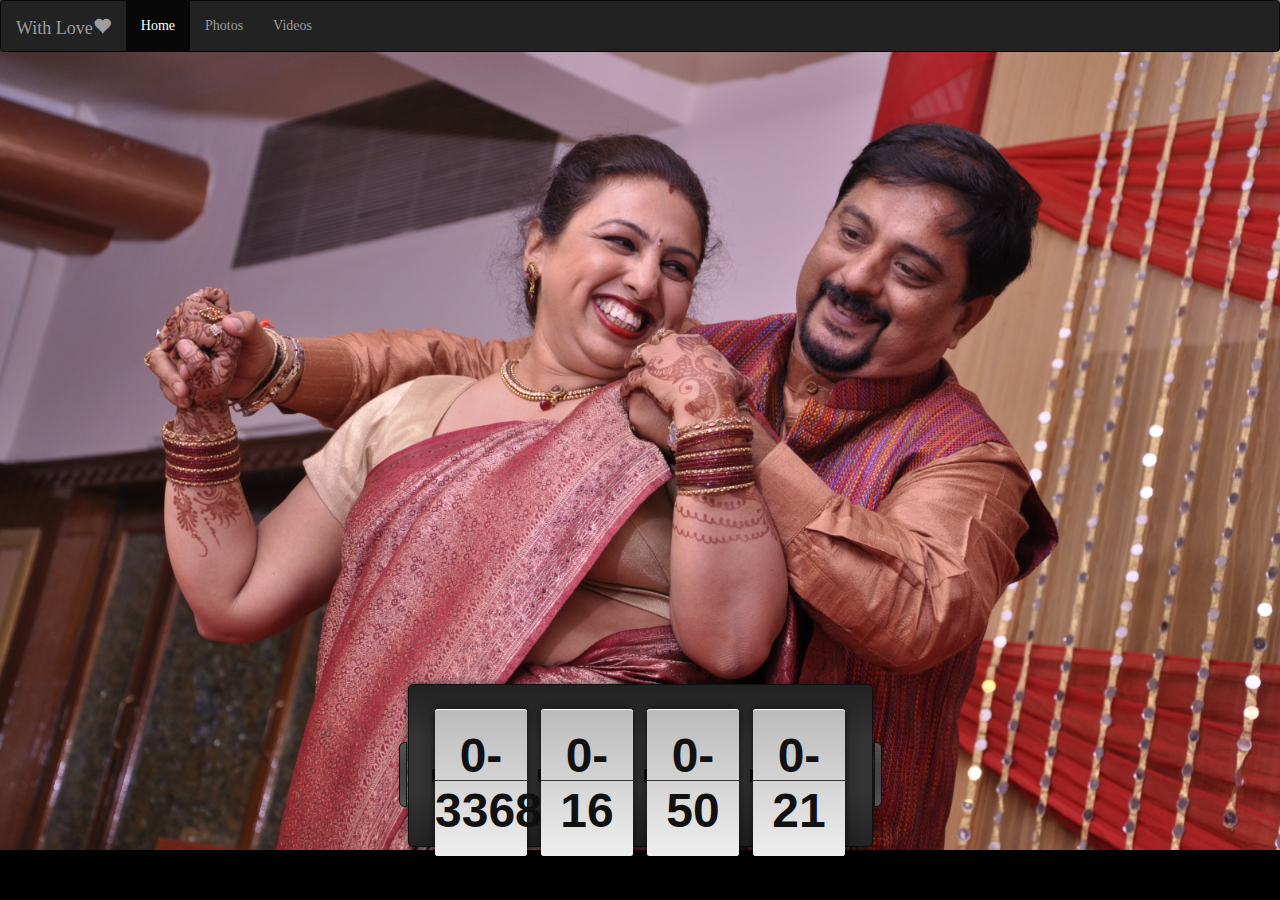
==== commit ac3ff37e: "Add files via upload" ====
--- a/index.html
+++ b/index.html
@@ -1113,7 +1113,7 @@
 <script>
     $(document).ready(function(){
         //"May 5, 2017 14:30:00"
-        var target_date = new Date("May 5, 2017 14:30:00").getTime();
+        var target_date = new Date("May 6, 2017 00:00:00").getTime();
 
     if(target_date-(new Date().getTime())!=0){
         console.log(target_date);
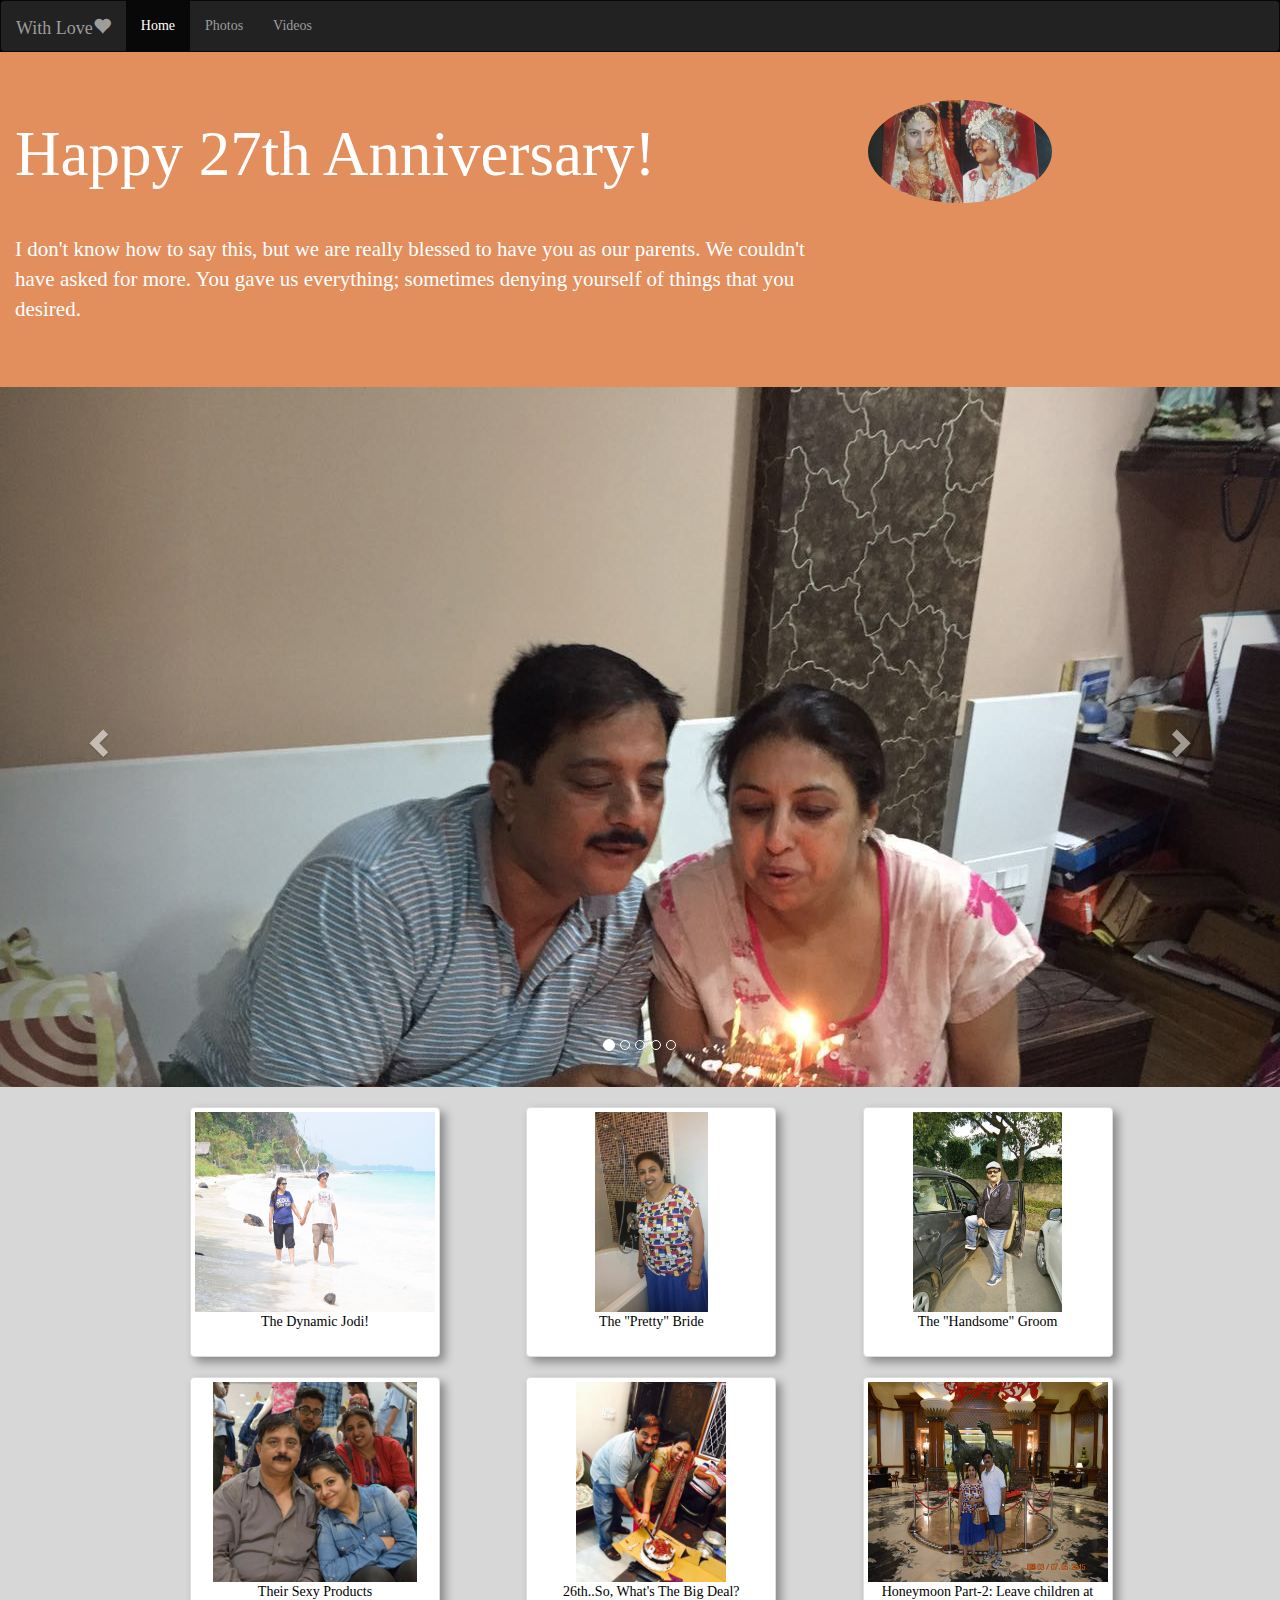
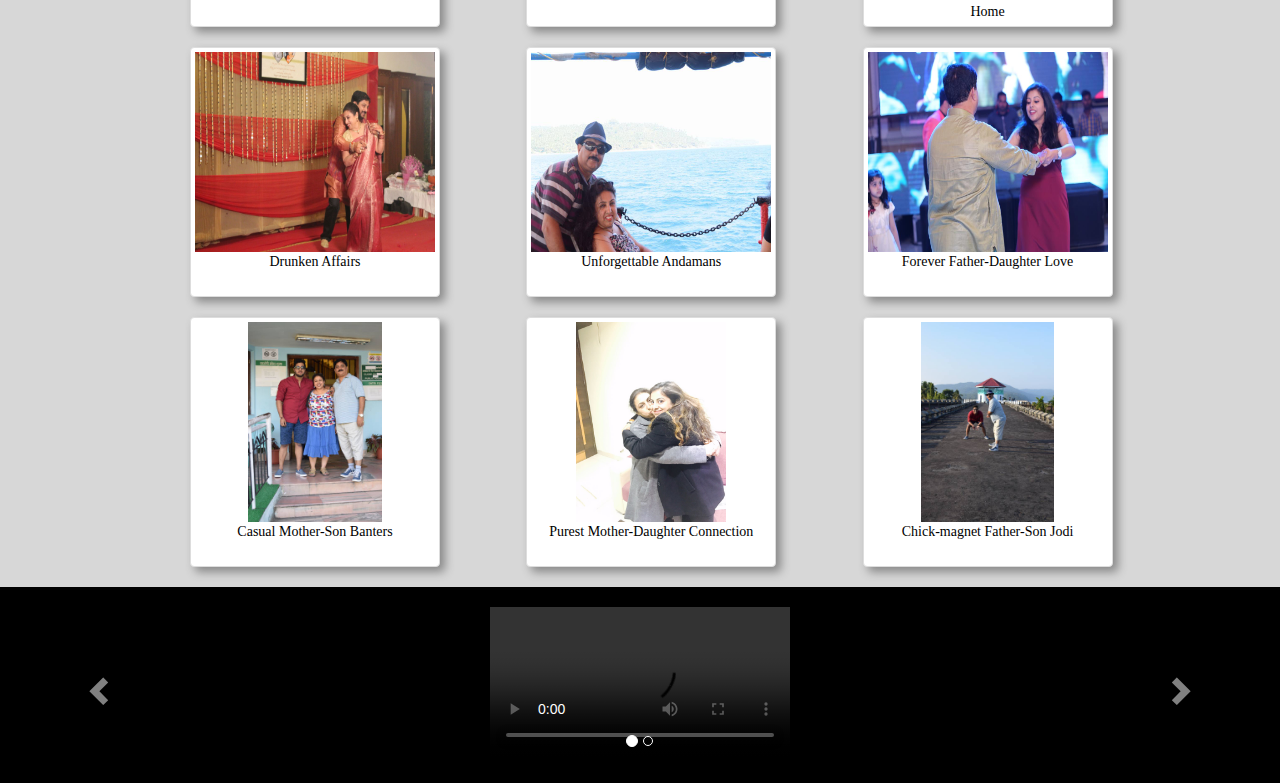
==== commit 5e127884: "Add files via upload" ====
--- a/index.html
+++ b/index.html
@@ -1114,8 +1114,9 @@
     $(document).ready(function(){
         //"May 5, 2017 14:30:00"
         var target_date = new Date("May 6, 2017 00:00:00").getTime();
-
-    if(target_date-(new Date().getTime())!=0){
+        console.log(target_date);
+        console.log(new Date().getTime());
+    if(target_date-(new Date().getTime())>0){
         console.log(target_date);
         $('#body').addClass('body1');
        // $('#change').hide();
